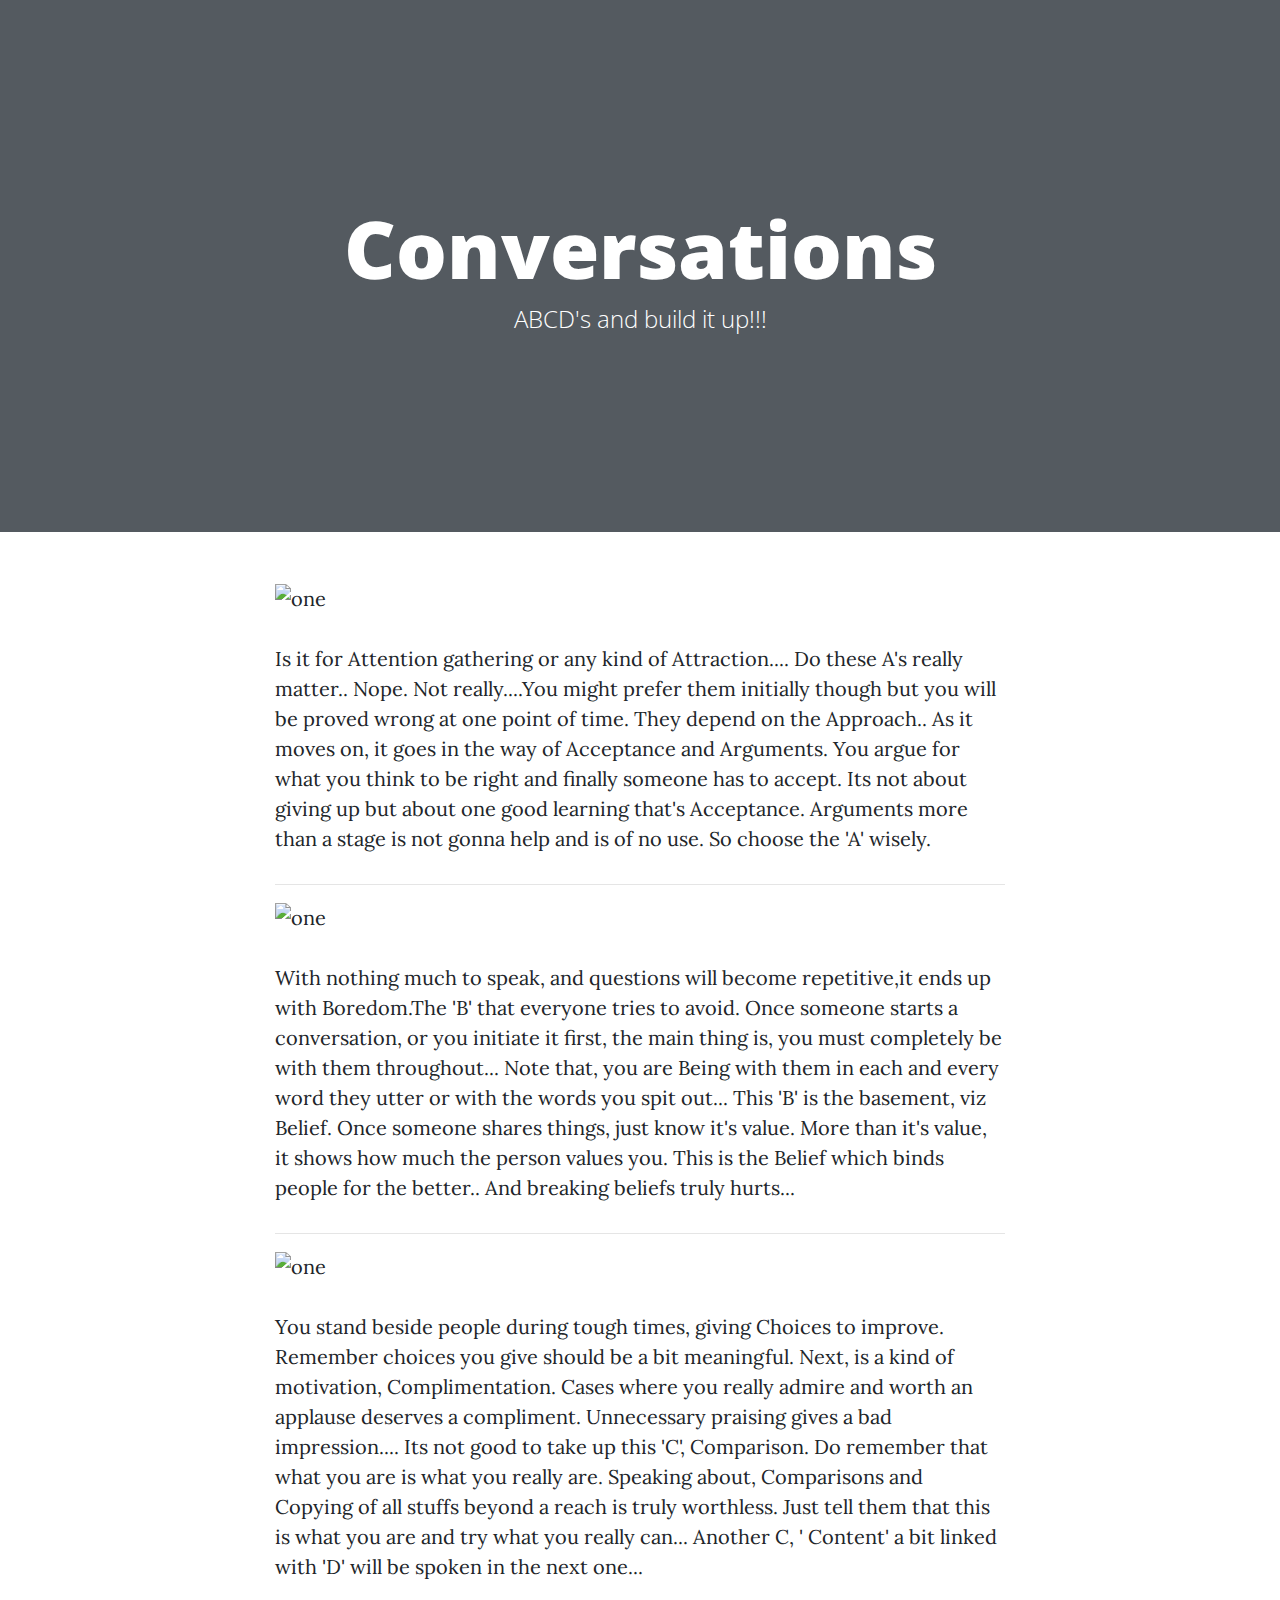
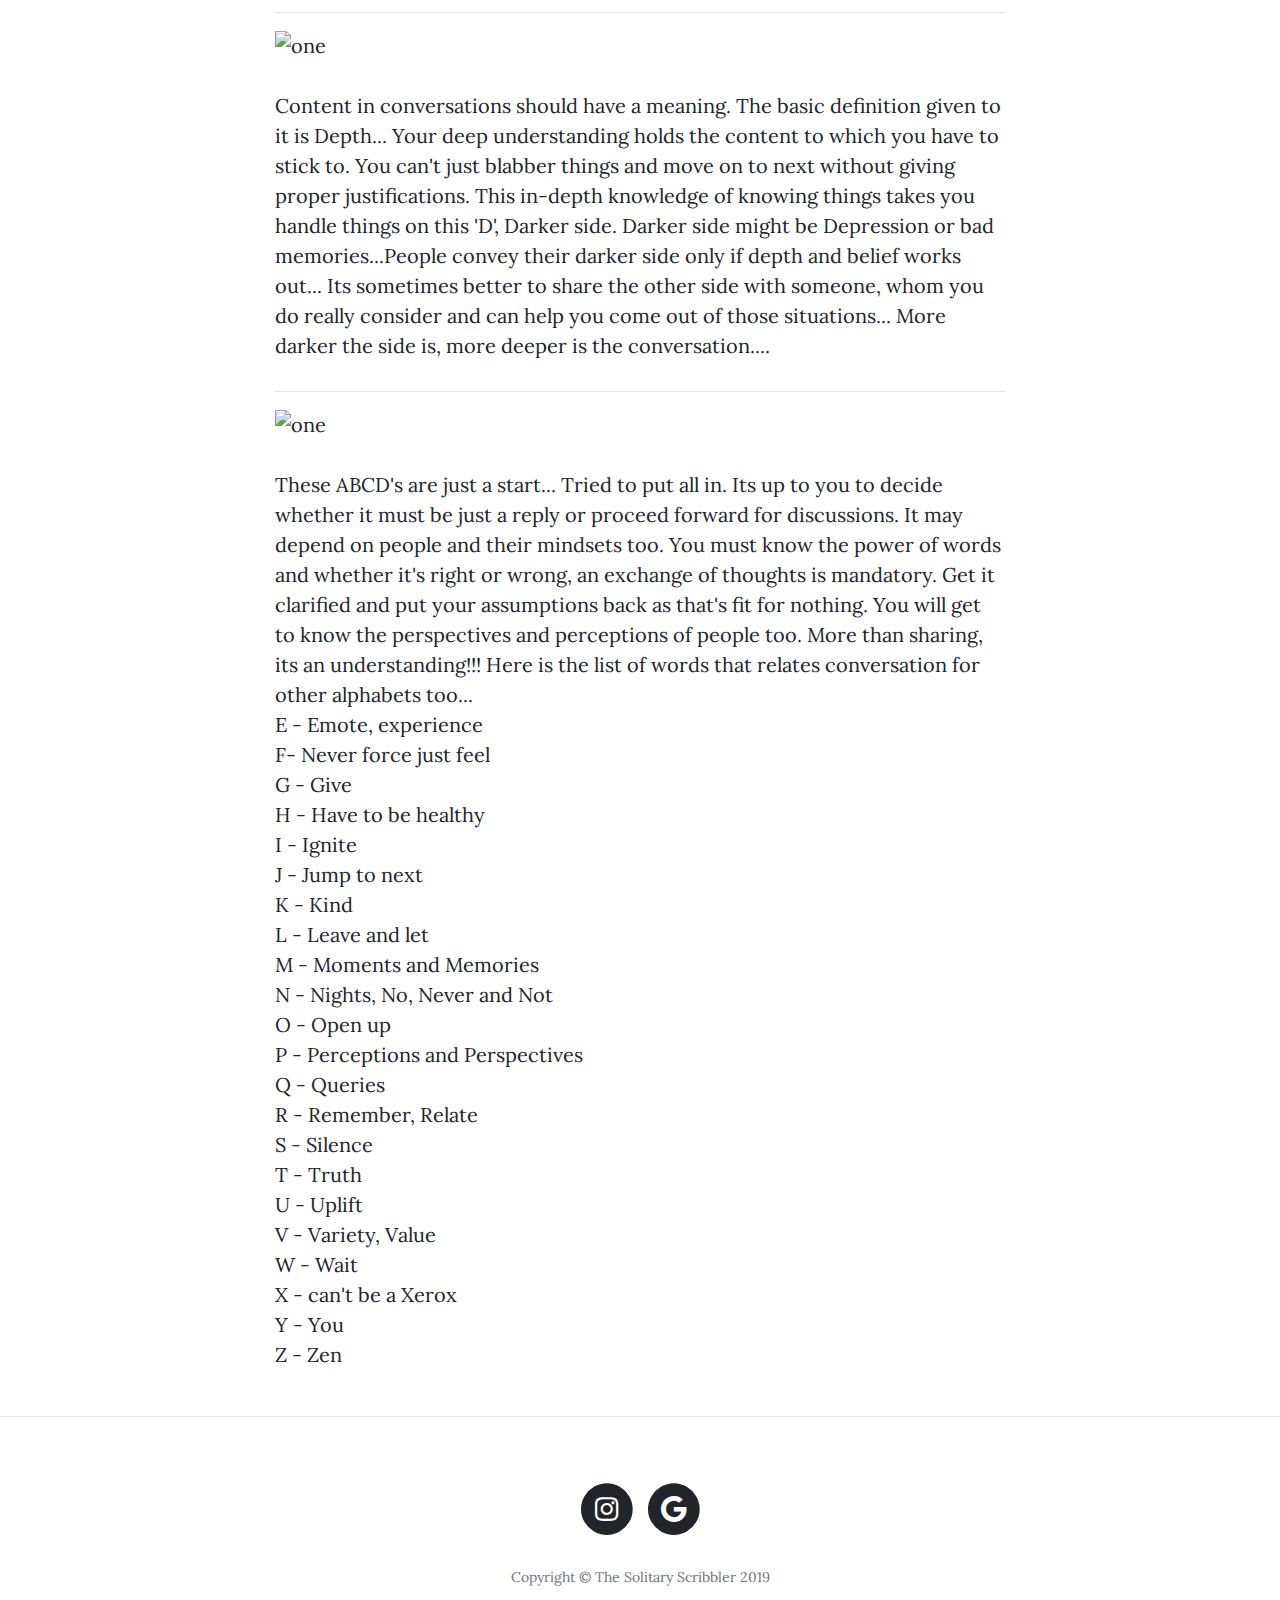
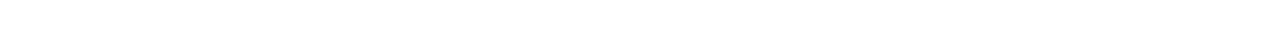
==== conversations.html @ 8f26be82 "Add files via upload" ====
<!DOCTYPE html>
<html lang="en">

  <head>

    <meta charset="utf-8">
    <meta name="viewport" content="width=device-width, initial-scale=1, shrink-to-fit=no">
    <meta name="description" content="">
    <meta name="author" content="">

    <title>Conversations</title>

    <!-- Bootstrap core CSS -->
    <link href="vendor/bootstrap/css/bootstrap.min.css" rel="stylesheet">

    <!-- Custom fonts for this template -->
    <link href="vendor/fontawesome-free/css/all.min.css" rel="stylesheet" type="text/css">
    <link href='https://fonts.googleapis.com/css?family=Lora:400,700,400italic,700italic' rel='stylesheet' type='text/css'>
    <link href='https://fonts.googleapis.com/css?family=Open+Sans:300italic,400italic,600italic,700italic,800italic,400,300,600,700,800' rel='stylesheet' type='text/css'>

    <!-- Custom styles for this template -->
    <link href="css/clean-blog.min.css" rel="stylesheet">
<style>

    .res{
  max-width: 100%;
  height: auto;
}
</style>
  </head>

  <body>

    <!-- Navigation -->
    <!--<nav class="navbar navbar-expand-lg navbar-light fixed-top" id="mainNav">
      <div class="container">
        <a class="navbar-brand" href="index.html">Start Bootstrap</a>
        <button class="navbar-toggler navbar-toggler-right" type="button" data-toggle="collapse" data-target="#navbarResponsive" aria-controls="navbarResponsive" aria-expanded="false" aria-label="Toggle navigation">
          Menu
          <i class="fas fa-bars"></i>
        </button>
        <div class="collapse navbar-collapse" id="navbarResponsive">
          <ul class="navbar-nav ml-auto">
            <li class="nav-item">
              <a class="nav-link" href="index.html">Home</a>
            </li>
            <li class="nav-item">
              <a class="nav-link" href="about.html">About</a>
            </li>
            <li class="nav-item">
              <a class="nav-link" href="post.html">Sample Post</a>
            </li>
            <li class="nav-item">
              <a class="nav-link" href="contact.html">Contact</a>
            </li>
          </ul>
        </div>
      </div>
    </nav>
-->
    <!-- Page Header -->
    <header class="masthead" style="background-image: url('img/conversations/conversations.jpg')">
      <div class="overlay"></div>
      <div class="container">
        <div class="row">
          <div class="col-lg-8 col-md-10 mx-auto">
            <div class="site-heading">
              <h1>Conversations</h1>
              <span class="subheading">ABCD's and build it up!!!</span>
            </div>
          </div>
        </div>
      </div>
    </header>

    <!-- Main Content -->
    <div class="container">
      <div class="row">
        <div class="col-lg-8 col-md-10 mx-auto">
         <div class="post-preview">
           <!-- <a href="post.html">-->
              <!--<h2 class="post-title">
                Harmonic....
              </h2>
              <!--<h3 class="post-subtitle">
                Problems look mighty small from 150 miles up
              </h3>
            </a>-->
           <!--<p class="masthead"><!--Posted by
              <a href="#">Start Bootstrap</a>
              on September 24, 2018-->
              <img src="img/conversations/let-s-start-s-what-purpose-good-conversation.jpg" alt="one" width="500" height="500" class="res">
          </div>
          <p>
            Is it for Attention gathering or any kind of Attraction.... Do these A's really matter.. Nope. Not really....You might prefer them initially though but you will be proved wrong at one point of time. They depend on the Approach.. As it moves on, it goes in the way of Acceptance and Arguments. You argue for what you think to be right and finally someone has to accept. Its not about giving up but about one good learning that's Acceptance. Arguments more than a stage is not gonna help and is of no use. So choose the 'A' wisely. 
          </p>
          <hr>
         <div class="post-preview">
           <!-- <a href="post.html">-->
             <!-- <h2 class="post-title">
               Instrumental music....
              </h2>
              <!--<h3 class="post-subtitle">
                Problems look mighty small from 150 miles up
              </h3>
            </a>-->
           <!-- <p class="post-meta">Posted by
              <a href="#">Start Bootstrap</a>
              on September 24, 2018</p>-->
              <img src="img/conversations/what-important-every-conversation-b-being-basements.jpg" alt="one" width="500" height="500" class="res">
          </div>
          <p>
            With nothing much to speak, and questions will become repetitive,it ends up with Boredom.The 'B' that everyone tries to avoid. Once someone starts a conversation, or you initiate it first, the main thing is, you must completely be with them throughout... Note that, you are Being with them in each and every word they utter or with the words you spit out... This 'B' is the basement, viz Belief. Once someone shares things, just know it's value. More than it's value, it shows how much the person values you. This is the Belief which binds people for the better.. And breaking beliefs truly hurts... 
          </p>
          <hr>
          <div class="post-preview">
           <!-- <a href="post.html">-->
              <!--<h2 class="post-title">
                Nature's rhythm....
              </h2>
              <!--<h3 class="post-subtitle">
                Problems look mighty small from 150 miles up
              </h3>
            </a>-->
           <!-- <p class="post-meta">Posted by
              <a href="#">Start Bootstrap</a>
              on September 24, 2018</p>-->
              <img src="img/conversations/what-boosts-up-conversation-let-s-c.jpg" alt="one" class="res" width="500" height="500">
          </div>
          <p>
            You stand beside people during tough times, giving Choices to improve. Remember choices you give should be a bit meaningful. Next, is a kind of motivation, Complimentation. Cases where you really admire and worth an applause deserves a compliment. Unnecessary praising gives a bad impression.... Its not good to take up this 'C', Comparison. Do remember that what you are is what you really are. Speaking about, Comparisons and Copying of all stuffs beyond a reach is truly worthless. Just tell them that this is what you are and try what you really can... Another C, ' Content' a bit linked with 'D' will be spoken in the next one...
          </p>
          <hr>
           <div class="post-preview">
           <!-- <a href="post.html">-->
              <!--<h2 class="post-title">
                Fav playlist on ear phones....
              </h2>
              <!--<h3 class="post-subtitle">
                Problems look mighty small from 150 miles up
              </h3>
            </a>-->
           <!-- <p class="post-meta">Posted by
              <a href="#">Start Bootstrap</a>
              on September 24, 2018</p>-->
              <img src="img/conversations/why-conversations-important-let-s-know-d-reason.jpg" alt="one" class="res" width="500" height="500">
          </div>
          <p>
            Content in conversations should have a meaning. The basic definition given to it is Depth... Your deep understanding holds the content to which you have to stick to. You can't just blabber things and move on to next without giving proper justifications. This in-depth knowledge of knowing things takes you handle things on this 'D', Darker side. Darker side might be Depression or bad memories...People convey their darker side only if depth and belief works out... Its sometimes better to share the other side with someone, whom you do really consider and can help you come out of those situations... More darker the side is, more deeper is the conversation....
          </p>
          <hr>
          <div class="post-preview">
           <!-- <a href="post.html">-->
              <!--<h2 class="post-title">
                Fav playlist on ear phones....
              </h2>
              <!--<h3 class="post-subtitle">
                Problems look mighty small from 150 miles up
              </h3>
            </a>-->
           <!-- <p class="post-meta">Posted by
              <a href="#">Start Bootstrap</a>
              on September 24, 2018</p>-->
              <img src="img/conversations/conversation-what-does-it-really-mean-how-sum-it-up.jpg" alt="one" class="res" width="500" height="500">
          </div>
          <p>
            These ABCD's are just a start... Tried to put all in. Its up to you to decide whether it must be just a reply or proceed forward for discussions. It may depend on people and their mindsets too. You must know the power of words and whether it's right or wrong, an exchange of thoughts is mandatory. Get it clarified and put your assumptions back as that's fit for nothing. You will get to know the perspectives and perceptions of people too. More than sharing, its an understanding!!! Here is the list of words that relates conversation for other alphabets too...<br>
E - Emote, experience<br>
F- Never force just feel<br>
G - Give<br>
H - Have to be healthy<br>
I - Ignite<br>
J - Jump to next<br>
K - Kind<br>
L - Leave and let<br>
M - Moments and Memories<br>
N - Nights, No, Never and Not<br>
O - Open up<br>
P - Perceptions and Perspectives<br>
Q - Queries<br>
R - Remember, Relate<br>
S - Silence<br>
T - Truth<br>
U - Uplift<br>
V - Variety, Value<br>
W - Wait<br>
X - can't be a Xerox<br>
Y - You<br>
Z - Zen<br>
          </p>
           
           
          <!--<div class="post-preview">
            <a href="post.html">
              <h2 class="post-title">
                I believe every human has a finite number of heartbeats. I don't intend to waste any of mine.
              </h2>
            </a>
            <p class="post-meta">Posted by
              <a href="#">Start Bootstrap</a>
              on September 18, 2018</p>
          </div>
          <hr>
          <div class="post-preview">
            <a href="post.html">
              <h2 class="post-title">
                Science has not yet mastered prophecy
              </h2>
              <h3 class="post-subtitle">
                We predict too much for the next year and yet far too little for the next ten.
              </h3>
            </a>
            <p class="post-meta">Posted by
              <a href="#">Start Bootstrap</a>
              on August 24, 2018</p>
          </div>
          <hr>
          <div class="post-preview">
            <a href="post.html">
              <h2 class="post-title">
                Failure is not an option
              </h2>
              <h3 class="post-subtitle">
                Many say exploration is part of our destiny, but it’s actually our duty to future generations.
              </h3>
            </a>
            <p class="post-meta">Posted by
              <a href="#">Start Bootstrap</a>
              on July 8, 2018</p>
          </div>
          <hr>-->
          <!-- Pager -->
         <!-- <div class="clearfix">
           <a class="btn btn-primary float-right" href="#">Older Posts &rarr;</a>
          </div>-->
        </div>
      </div>
    </div>

    <hr>

    <!-- Footer -->
    <footer>
      <div class="container">
        <div class="row">
          <div class="col-lg-8 col-md-10 mx-auto">
            <ul class="list-inline text-center">
              <li class="list-inline-item">
                <a href="https://www.instagram.com/the_solitary_scribbler__/" target="_blank">
                  <span class="fa-stack fa-lg">
                    <i class="fas fa-circle fa-stack-2x"></i>
                    <i class="fab fa-instagram fa-stack-1x fa-inverse"></i>
                  </span>
                </a>
              </li>
              <!--<li class="list-inline-item">
                <a href="#">
                  <span class="fa-stack fa-lg">
                    <i class="fas fa-circle fa-stack-2x"></i>
                    <i class="fab fa-google-f fa-stack-1x fa-inverse"></i>
                  </span>
                </a>
              </li>-->
              <li class="list-inline-item">
                <a href="https://www.yourquote.in/nachoz" target="_blank">
                  <span class="fa-stack fa-lg">
                    <i class="fas fa-circle fa-stack-2x"></i>
                    <i class="fab fa-google fa-stack-1x fa-inverse"></i>
                  </span>
                </a>
              </li>
            </ul>
            <p class="copyright text-muted">Copyright &copy; The Solitary Scribbler 2019</p>
          </div>
        </div>
      </div>
    </footer>

    <!-- Bootstrap core JavaScript -->
    <script src="vendor/jquery/jquery.min.js"></script>
    <script src="vendor/bootstrap/js/bootstrap.bundle.min.js"></script>

    <!-- Custom scripts for this template -->
    <script src="js/clean-blog.min.js"></script>

  </body>

</html>
---- vendor/fontawesome-free/css/all.min.css ----
/*!
 * Font Awesome Free 5.3.1 by @fontawesome - https://fontawesome.com
 * License - https://fontawesome.com/license/free (Icons: CC BY 4.0, Fonts: SIL OFL 1.1, Code: MIT License)
 */
.fa,.fab,.fal,.far,.fas{-moz-osx-font-smoothing:grayscale;-webkit-font-smoothing:antialiased;display:inline-block;font-style:normal;font-variant:normal;text-rendering:auto;line-height:1}.fa-lg{font-size:1.33333em;line-height:.75em;vertical-align:-.0667em}.fa-xs{font-size:.75em}.fa-sm{font-size:.875em}.fa-1x{font-size:1em}.fa-2x{font-size:2em}.fa-3x{font-size:3em}.fa-4x{font-size:4em}.fa-5x{font-size:5em}.fa-6x{font-size:6em}.fa-7x{font-size:7em}.fa-8x{font-size:8em}.fa-9x{font-size:9em}.fa-10x{font-size:10em}.fa-fw{text-align:center;width:1.25em}.fa-ul{list-style-type:none;margin-left:2.5em;padding-left:0}.fa-ul>li{position:relative}.fa-li{left:-2em;position:absolute;text-align:center;width:2em;line-height:inherit}.fa-border{border:.08em solid #eee;border-radius:.1em;padding:.2em .25em .15em}.fa-pull-left{float:left}.fa-pull-right{float:right}.fa.fa-pull-left,.fab.fa-pull-left,.fal.fa-pull-left,.far.fa-pull-left,.fas.fa-pull-left{margin-right:.3em}.fa.fa-pull-right,.fab.fa-pull-right,.fal.fa-pull-right,.far.fa-pull-right,.fas.fa-pull-right{margin-left:.3em}.fa-spin{animation:fa-spin 2s infinite linear}.fa-pulse{animation:fa-spin 1s infinite steps(8)}@keyframes fa-spin{0%{transform:rotate(0deg)}to{transform:rotate(1turn)}}.fa-rotate-90{-ms-filter:"progid:DXImageTransform.Microsoft.BasicImage(rotation=1)";transform:rotate(90deg)}.fa-rotate-180{-ms-filter:"progid:DXImageTransform.Microsoft.BasicImage(rotation=2)";transform:rotate(180deg)}.fa-rotate-270{-ms-filter:"progid:DXImageTransform.Microsoft.BasicImage(rotation=3)";transform:rotate(270deg)}.fa-flip-horizontal{-ms-filter:"progid:DXImageTransform.Microsoft.BasicImage(rotation=0, mirror=1)";transform:scaleX(-1)}.fa-flip-vertical{transform:scaleY(-1)}.fa-flip-horizontal.fa-flip-vertical,.fa-flip-vertical{-ms-filter:"progid:DXImageTransform.Microsoft.BasicImage(rotation=2, mirror=1)"}.fa-flip-horizontal.fa-flip-vertical{transform:scale(-1)}:root .fa-flip-horizontal,:root .fa-flip-vertical,:root .fa-rotate-90,:root .fa-rotate-180,:root .fa-rotate-270{-webkit-filter:none;filter:none}.fa-stack{display:inline-block;height:2em;line-height:2em;position:relative;vertical-align:middle;width:2em}.fa-stack-1x,.fa-stack-2x{left:0;position:absolute;text-align:center;width:100%}.fa-stack-1x{line-height:inherit}.fa-stack-2x{font-size:2em}.fa-inverse{color:#fff}.fa-500px:before{content:"\f26e"}.fa-accessible-icon:before{content:"\f368"}.fa-accusoft:before{content:"\f369"}.fa-ad:before{content:"\f641"}.fa-address-book:before{content:"\f2b9"}.fa-address-card:before{content:"\f2bb"}.fa-adjust:before{content:"\f042"}.fa-adn:before{content:"\f170"}.fa-adversal:before{content:"\f36a"}.fa-affiliatetheme:before{content:"\f36b"}.fa-air-freshener:before{content:"\f5d0"}.fa-algolia:before{content:"\f36c"}.fa-align-center:before{content:"\f037"}.fa-align-justify:before{content:"\f039"}.fa-align-left:before{content:"\f036"}.fa-align-right:before{content:"\f038"}.fa-alipay:before{content:"\f642"}.fa-allergies:before{content:"\f461"}.fa-amazon:before{content:"\f270"}.fa-amazon-pay:before{content:"\f42c"}.fa-ambulance:before{content:"\f0f9"}.fa-american-sign-language-interpreting:before{content:"\f2a3"}.fa-amilia:before{content:"\f36d"}.fa-anchor:before{content:"\f13d"}.fa-android:before{content:"\f17b"}.fa-angellist:before{content:"\f209"}.fa-angle-double-down:before{content:"\f103"}.fa-angle-double-left:before{content:"\f100"}.fa-angle-double-right:before{content:"\f101"}.fa-angle-double-up:before{content:"\f102"}.fa-angle-down:before{content:"\f107"}.fa-angle-left:before{content:"\f104"}.fa-angle-right:before{content:"\f105"}.fa-angle-up:before{content:"\f106"}.fa-angry:before{content:"\f556"}.fa-angrycreative:before{content:"\f36e"}.fa-angular:before{content:"\f420"}.fa-ankh:before{content:"\f644"}.fa-app-store:before{content:"\f36f"}.fa-app-store-ios:before{content:"\f370"}.fa-apper:before{content:"\f371"}.fa-apple:before{content:"\f179"}.fa-apple-alt:before{content:"\f5d1"}.fa-apple-pay:before{content:"\f415"}.fa-archive:before{content:"\f187"}.fa-archway:before{content:"\f557"}.fa-arrow-alt-circle-down:before{content:"\f358"}.fa-arrow-alt-circle-left:before{content:"\f359"}.fa-arrow-alt-circle-right:before{content:"\f35a"}.fa-arrow-alt-circle-up:before{content:"\f35b"}.fa-arrow-circle-down:before{content:"\f0ab"}.fa-arrow-circle-left:before{content:"\f0a8"}.fa-arrow-circle-right:before{content:"\f0a9"}.fa-arrow-circle-up:before{content:"\f0aa"}.fa-arrow-down:before{content:"\f063"}.fa-arrow-left:before{content:"\f060"}.fa-arrow-right:before{content:"\f061"}.fa-arrow-up:before{content:"\f062"}.fa-arrows-alt:before{content:"\f0b2"}.fa-arrows-alt-h:before{content:"\f337"}.fa-arrows-alt-v:before{content:"\f338"}.fa-assistive-listening-systems:before{content:"\f2a2"}.fa-asterisk:before{content:"\f069"}.fa-asymmetrik:before{content:"\f372"}.fa-at:before{content:"\f1fa"}.fa-atlas:before{content:"\f558"}.fa-atom:before{content:"\f5d2"}.fa-audible:before{content:"\f373"}.fa-audio-description:before{content:"\f29e"}.fa-autoprefixer:before{content:"\f41c"}.fa-avianex:before{content:"\f374"}.fa-aviato:before{content:"\f421"}.fa-award:before{content:"\f559"}.fa-aws:before{content:"\f375"}.fa-backspace:before{content:"\f55a"}.fa-backward:before{content:"\f04a"}.fa-balance-scale:before{content:"\f24e"}.fa-ban:before{content:"\f05e"}.fa-band-aid:before{content:"\f462"}.fa-bandcamp:before{content:"\f2d5"}.fa-barcode:before{content:"\f02a"}.fa-bars:before{content:"\f0c9"}.fa-baseball-ball:before{content:"\f433"}.fa-basketball-ball:before{content:"\f434"}.fa-bath:before{content:"\f2cd"}.fa-battery-empty:before{content:"\f244"}.fa-battery-full:before{content:"\f240"}.fa-battery-half:before{content:"\f242"}.fa-battery-quarter:before{content:"\f243"}.fa-battery-three-quarters:before{content:"\f241"}.fa-bed:before{content:"\f236"}.fa-beer:before{content:"\f0fc"}.fa-behance:before{content:"\f1b4"}.fa-behance-square:before{content:"\f1b5"}.fa-bell:before{content:"\f0f3"}.fa-bell-slash:before{content:"\f1f6"}.fa-bezier-curve:before{content:"\f55b"}.fa-bible:before{content:"\f647"}.fa-bicycle:before{content:"\f206"}.fa-bimobject:before{content:"\f378"}.fa-binoculars:before{content:"\f1e5"}.fa-birthday-cake:before{content:"\f1fd"}.fa-bitbucket:before{content:"\f171"}.fa-bitcoin:before{content:"\f379"}.fa-bity:before{content:"\f37a"}.fa-black-tie:before{content:"\f27e"}.fa-blackberry:before{content:"\f37b"}.fa-blender:before{content:"\f517"}.fa-blind:before{content:"\f29d"}.fa-blogger:before{content:"\f37c"}.fa-blogger-b:before{content:"\f37d"}.fa-bluetooth:before{content:"\f293"}.fa-bluetooth-b:before{content:"\f294"}.fa-bold:before{content:"\f032"}.fa-bolt:before{content:"\f0e7"}.fa-bomb:before{content:"\f1e2"}.fa-bone:before{content:"\f5d7"}.fa-bong:before{content:"\f55c"}.fa-book:before{content:"\f02d"}.fa-book-open:before{content:"\f518"}.fa-book-reader:before{content:"\f5da"}.fa-bookmark:before{content:"\f02e"}.fa-bowling-ball:before{content:"\f436"}.fa-box:before{content:"\f466"}.fa-box-open:before{content:"\f49e"}.fa-boxes:before{content:"\f468"}.fa-braille:before{content:"\f2a1"}.fa-brain:before{content:"\f5dc"}.fa-briefcase:before{content:"\f0b1"}.fa-briefcase-medical:before{content:"\f469"}.fa-broadcast-tower:before{content:"\f519"}.fa-broom:before{content:"\f51a"}.fa-brush:before{content:"\f55d"}.fa-btc:before{content:"\f15a"}.fa-bug:before{content:"\f188"}.fa-building:before{content:"\f1ad"}.fa-bullhorn:before{content:"\f0a1"}.fa-bullseye:before{content:"\f140"}.fa-burn:before{content:"\f46a"}.fa-buromobelexperte:before{content:"\f37f"}.fa-bus:before{content:"\f207"}.fa-bus-alt:before{content:"\f55e"}.fa-business-time:before{content:"\f64a"}.fa-buysellads:before{content:"\f20d"}.fa-calculator:before{content:"\f1ec"}.fa-calendar:before{content:"\f133"}.fa-calendar-alt:before{content:"\f073"}.fa-calendar-check:before{content:"\f274"}.fa-calendar-minus:before{content:"\f272"}.fa-calendar-plus:before{content:"\f271"}.fa-calendar-times:before{content:"\f273"}.fa-camera:before{content:"\f030"}.fa-camera-retro:before{content:"\f083"}.fa-cannabis:before{content:"\f55f"}.fa-capsules:before{content:"\f46b"}.fa-car:before{content:"\f1b9"}.fa-car-alt:before{content:"\f5de"}.fa-car-battery:before{content:"\f5df"}.fa-car-crash:before{content:"\f5e1"}.fa-car-side:before{content:"\f5e4"}.fa-caret-down:before{content:"\f0d7"}.fa-caret-left:before{content:"\f0d9"}.fa-caret-right:before{content:"\f0da"}.fa-caret-square-down:before{content:"\f150"}.fa-caret-square-left:before{content:"\f191"}.fa-caret-square-right:before{content:"\f152"}.fa-caret-square-up:before{content:"\f151"}.fa-caret-up:before{content:"\f0d8"}.fa-cart-arrow-down:before{content:"\f218"}.fa-cart-plus:before{content:"\f217"}.fa-cc-amazon-pay:before{content:"\f42d"}.fa-cc-amex:before{content:"\f1f3"}.fa-cc-apple-pay:before{content:"\f416"}.fa-cc-diners-club:before{content:"\f24c"}.fa-cc-discover:before{content:"\f1f2"}.fa-cc-jcb:before{content:"\f24b"}.fa-cc-mastercard:before{content:"\f1f1"}.fa-cc-paypal:before{content:"\f1f4"}.fa-cc-stripe:before{content:"\f1f5"}.fa-cc-visa:before{content:"\f1f0"}.fa-centercode:before{content:"\f380"}.fa-certificate:before{content:"\f0a3"}.fa-chalkboard:before{content:"\f51b"}.fa-chalkboard-teacher:before{content:"\f51c"}.fa-charging-station:before{content:"\f5e7"}.fa-chart-area:before{content:"\f1fe"}.fa-chart-bar:before{content:"\f080"}.fa-chart-line:before{content:"\f201"}.fa-chart-pie:before{content:"\f200"}.fa-check:before{content:"\f00c"}.fa-check-circle:before{content:"\f058"}.fa-check-double:before{content:"\f560"}.fa-check-square:before{content:"\f14a"}.fa-chess:before{content:"\f439"}.fa-chess-bishop:before{content:"\f43a"}.fa-chess-board:before{content:"\f43c"}.fa-chess-king:before{content:"\f43f"}.fa-chess-knight:before{content:"\f441"}.fa-chess-pawn:before{content:"\f443"}.fa-chess-queen:before{content:"\f445"}.fa-chess-rook:before{content:"\f447"}.fa-chevron-circle-down:before{content:"\f13a"}.fa-chevron-circle-left:before{content:"\f137"}.fa-chevron-circle-right:before{content:"\f138"}.fa-chevron-circle-up:before{content:"\f139"}.fa-chevron-down:before{content:"\f078"}.fa-chevron-left:before{content:"\f053"}.fa-chevron-right:before{content:"\f054"}.fa-chevron-up:before{content:"\f077"}.fa-child:before{content:"\f1ae"}.fa-chrome:before{content:"\f268"}.fa-church:before{content:"\f51d"}.fa-circle:before{content:"\f111"}.fa-circle-notch:before{content:"\f1ce"}.fa-city:before{content:"\f64f"}.fa-clipboard:before{content:"\f328"}.fa-clipboard-check:before{content:"\f46c"}.fa-clipboard-list:before{content:"\f46d"}.fa-clock:before{content:"\f017"}.fa-clone:before{content:"\f24d"}.fa-closed-captioning:before{content:"\f20a"}.fa-cloud:before{content:"\f0c2"}.fa-cloud-download-alt:before{content:"\f381"}.fa-cloud-upload-alt:before{content:"\f382"}.fa-cloudscale:before{content:"\f383"}.fa-cloudsmith:before{content:"\f384"}.fa-cloudversify:before{content:"\f385"}.fa-cocktail:before{content:"\f561"}.fa-code:before{content:"\f121"}.fa-code-branch:before{content:"\f126"}.fa-codepen:before{content:"\f1cb"}.fa-codiepie:before{content:"\f284"}.fa-coffee:before{content:"\f0f4"}.fa-cog:before{content:"\f013"}.fa-cogs:before{content:"\f085"}.fa-coins:before{content:"\f51e"}.fa-columns:before{content:"\f0db"}.fa-comment:before{content:"\f075"}.fa-comment-alt:before{content:"\f27a"}.fa-comment-dollar:before{content:"\f651"}.fa-comment-dots:before{content:"\f4ad"}.fa-comment-slash:before{content:"\f4b3"}.fa-comments:before{content:"\f086"}.fa-comments-dollar:before{content:"\f653"}.fa-compact-disc:before{content:"\f51f"}.fa-compass:before{content:"\f14e"}.fa-compress:before{content:"\f066"}.fa-concierge-bell:before{content:"\f562"}.fa-connectdevelop:before{content:"\f20e"}.fa-contao:before{content:"\f26d"}.fa-cookie:before{content:"\f563"}.fa-cookie-bite:before{content:"\f564"}.fa-copy:before{content:"\f0c5"}.fa-copyright:before{content:"\f1f9"}.fa-couch:before{content:"\f4b8"}.fa-cpanel:before{content:"\f388"}.fa-creative-commons:before{content:"\f25e"}.fa-creative-commons-by:before{content:"\f4e7"}.fa-creative-commons-nc:before{content:"\f4e8"}.fa-creative-commons-nc-eu:before{content:"\f4e9"}.fa-creative-commons-nc-jp:before{content:"\f4ea"}.fa-creative-commons-nd:before{content:"\f4eb"}.fa-creative-commons-pd:before{content:"\f4ec"}.fa-creative-commons-pd-alt:before{content:"\f4ed"}.fa-creative-commons-remix:before{content:"\f4ee"}.fa-creative-commons-sa:before{content:"\f4ef"}.fa-creative-commons-sampling:before{content:"\f4f0"}.fa-creative-commons-sampling-plus:before{content:"\f4f1"}.fa-creative-commons-share:before{content:"\f4f2"}.fa-credit-card:before{content:"\f09d"}.fa-crop:before{content:"\f125"}.fa-crop-alt:before{content:"\f565"}.fa-cross:before{content:"\f654"}.fa-crosshairs:before{content:"\f05b"}.fa-crow:before{content:"\f520"}.fa-crown:before{content:"\f521"}.fa-css3:before{content:"\f13c"}.fa-css3-alt:before{content:"\f38b"}.fa-cube:before{content:"\f1b2"}.fa-cubes:before{content:"\f1b3"}.fa-cut:before{content:"\f0c4"}.fa-cuttlefish:before{content:"\f38c"}.fa-d-and-d:before{content:"\f38d"}.fa-dashcube:before{content:"\f210"}.fa-database:before{content:"\f1c0"}.fa-deaf:before{content:"\f2a4"}.fa-delicious:before{content:"\f1a5"}.fa-deploydog:before{content:"\f38e"}.fa-deskpro:before{content:"\f38f"}.fa-desktop:before{content:"\f108"}.fa-deviantart:before{content:"\f1bd"}.fa-dharmachakra:before{content:"\f655"}.fa-diagnoses:before{content:"\f470"}.fa-dice:before{content:"\f522"}.fa-dice-five:before{content:"\f523"}.fa-dice-four:before{content:"\f524"}.fa-dice-one:before{content:"\f525"}.fa-dice-six:before{content:"\f526"}.fa-dice-three:before{content:"\f527"}.fa-dice-two:before{content:"\f528"}.fa-digg:before{content:"\f1a6"}.fa-digital-ocean:before{content:"\f391"}.fa-digital-tachograph:before{content:"\f566"}.fa-directions:before{content:"\f5eb"}.fa-discord:before{content:"\f392"}.fa-discourse:before{content:"\f393"}.fa-divide:before{content:"\f529"}.fa-dizzy:before{content:"\f567"}.fa-dna:before{content:"\f471"}.fa-dochub:before{content:"\f394"}.fa-docker:before{content:"\f395"}.fa-dollar-sign:before{content:"\f155"}.fa-dolly:before{content:"\f472"}.fa-dolly-flatbed:before{content:"\f474"}.fa-donate:before{content:"\f4b9"}.fa-door-closed:before{content:"\f52a"}.fa-door-open:before{content:"\f52b"}.fa-dot-circle:before{content:"\f192"}.fa-dove:before{content:"\f4ba"}.fa-download:before{content:"\f019"}.fa-draft2digital:before{content:"\f396"}.fa-drafting-compass:before{content:"\f568"}.fa-draw-polygon:before{content:"\f5ee"}.fa-dribbble:before{content:"\f17d"}.fa-dribbble-square:before{content:"\f397"}.fa-dropbox:before{content:"\f16b"}.fa-drum:before{content:"\f569"}.fa-drum-steelpan:before{content:"\f56a"}.fa-drupal:before{content:"\f1a9"}.fa-dumbbell:before{content:"\f44b"}.fa-dyalog:before{content:"\f399"}.fa-earlybirds:before{content:"\f39a"}.fa-ebay:before{content:"\f4f4"}.fa-edge:before{content:"\f282"}.fa-edit:before{content:"\f044"}.fa-eject:before{content:"\f052"}.fa-elementor:before{content:"\f430"}.fa-ellipsis-h:before{content:"\f141"}.fa-ellipsis-v:before{content:"\f142"}.fa-ello:before{content:"\f5f1"}.fa-ember:before{content:"\f423"}.fa-empire:before{content:"\f1d1"}.fa-envelope:before{content:"\f0e0"}.fa-envelope-open:before{content:"\f2b6"}.fa-envelope-open-text:before{content:"\f658"}.fa-envelope-square:before{content:"\f199"}.fa-envira:before{content:"\f299"}.fa-equals:before{content:"\f52c"}.fa-eraser:before{content:"\f12d"}.fa-erlang:before{content:"\f39d"}.fa-ethereum:before{content:"\f42e"}.fa-etsy:before{content:"\f2d7"}.fa-euro-sign:before{content:"\f153"}.fa-exchange-alt:before{content:"\f362"}.fa-exclamation:before{content:"\f12a"}.fa-exclamation-circle:before{content:"\f06a"}.fa-exclamation-triangle:before{content:"\f071"}.fa-expand:before{content:"\f065"}.fa-expand-arrows-alt:before{content:"\f31e"}.fa-expeditedssl:before{content:"\f23e"}.fa-external-link-alt:before{content:"\f35d"}.fa-external-link-square-alt:before{content:"\f360"}.fa-eye:before{content:"\f06e"}.fa-eye-dropper:before{content:"\f1fb"}.fa-eye-slash:before{content:"\f070"}.fa-facebook:before{content:"\f09a"}.fa-facebook-f:before{content:"\f39e"}.fa-facebook-messenger:before{content:"\f39f"}.fa-facebook-square:before{content:"\f082"}.fa-fast-backward:before{content:"\f049"}.fa-fast-forward:before{content:"\f050"}.fa-fax:before{content:"\f1ac"}.fa-feather:before{content:"\f52d"}.fa-feather-alt:before{content:"\f56b"}.fa-female:before{content:"\f182"}.fa-fighter-jet:before{content:"\f0fb"}.fa-file:before{content:"\f15b"}.fa-file-alt:before{content:"\f15c"}.fa-file-archive:before{content:"\f1c6"}.fa-file-audio:before{content:"\f1c7"}.fa-file-code:before{content:"\f1c9"}.fa-file-contract:before{content:"\f56c"}.fa-file-download:before{content:"\f56d"}.fa-file-excel:before{content:"\f1c3"}.fa-file-export:before{content:"\f56e"}.fa-file-image:before{content:"\f1c5"}.fa-file-import:before{content:"\f56f"}.fa-file-invoice:before{content:"\f570"}.fa-file-invoice-dollar:before{content:"\f571"}.fa-file-medical:before{content:"\f477"}.fa-file-medical-alt:before{content:"\f478"}.fa-file-pdf:before{content:"\f1c1"}.fa-file-powerpoint:before{content:"\f1c4"}.fa-file-prescription:before{content:"\f572"}.fa-file-signature:before{content:"\f573"}.fa-file-upload:before{content:"\f574"}.fa-file-video:before{content:"\f1c8"}.fa-file-word:before{content:"\f1c2"}.fa-fill:before{content:"\f575"}.fa-fill-drip:before{content:"\f576"}.fa-film:before{content:"\f008"}.fa-filter:before{content:"\f0b0"}.fa-fingerprint:before{content:"\f577"}.fa-fire:before{content:"\f06d"}.fa-fire-extinguisher:before{content:"\f134"}.fa-firefox:before{content:"\f269"}.fa-first-aid:before{content:"\f479"}.fa-first-order:before{content:"\f2b0"}.fa-first-order-alt:before{content:"\f50a"}.fa-firstdraft:before{content:"\f3a1"}.fa-fish:before{content:"\f578"}.fa-flag:before{content:"\f024"}.fa-flag-checkered:before{content:"\f11e"}.fa-flask:before{content:"\f0c3"}.fa-flickr:before{content:"\f16e"}.fa-flipboard:before{content:"\f44d"}.fa-flushed:before{content:"\f579"}.fa-fly:before{content:"\f417"}.fa-folder:before{content:"\f07b"}.fa-folder-minus:before{content:"\f65d"}.fa-folder-open:before{content:"\f07c"}.fa-folder-plus:before{content:"\f65e"}.fa-font:before{content:"\f031"}.fa-font-awesome:before{content:"\f2b4"}.fa-font-awesome-alt:before{content:"\f35c"}.fa-font-awesome-flag:before{content:"\f425"}.fa-font-awesome-logo-full:before{content:"\f4e6"}.fa-fonticons:before{content:"\f280"}.fa-fonticons-fi:before{content:"\f3a2"}.fa-football-ball:before{content:"\f44e"}.fa-fort-awesome:before{content:"\f286"}.fa-fort-awesome-alt:before{content:"\f3a3"}.fa-forumbee:before{content:"\f211"}.fa-forward:before{content:"\f04e"}.fa-foursquare:before{content:"\f180"}.fa-free-code-camp:before{content:"\f2c5"}.fa-freebsd:before{content:"\f3a4"}.fa-frog:before{content:"\f52e"}.fa-frown:before{content:"\f119"}.fa-frown-open:before{content:"\f57a"}.fa-fulcrum:before{content:"\f50b"}.fa-funnel-dollar:before{content:"\f662"}.fa-futbol:before{content:"\f1e3"}.fa-galactic-republic:before{content:"\f50c"}.fa-galactic-senate:before{content:"\f50d"}.fa-gamepad:before{content:"\f11b"}.fa-gas-pump:before{content:"\f52f"}.fa-gavel:before{content:"\f0e3"}.fa-gem:before{content:"\f3a5"}.fa-genderless:before{content:"\f22d"}.fa-get-pocket:before{content:"\f265"}.fa-gg:before{content:"\f260"}.fa-gg-circle:before{content:"\f261"}.fa-gift:before{content:"\f06b"}.fa-git:before{content:"\f1d3"}.fa-git-square:before{content:"\f1d2"}.fa-github:before{content:"\f09b"}.fa-github-alt:before{content:"\f113"}.fa-github-square:before{content:"\f092"}.fa-gitkraken:before{content:"\f3a6"}.fa-gitlab:before{content:"\f296"}.fa-gitter:before{content:"\f426"}.fa-glass-martini:before{content:"\f000"}.fa-glass-martini-alt:before{content:"\f57b"}.fa-glasses:before{content:"\f530"}.fa-glide:before{content:"\f2a5"}.fa-glide-g:before{content:"\f2a6"}.fa-globe:before{content:"\f0ac"}.fa-globe-africa:before{content:"\f57c"}.fa-globe-americas:before{content:"\f57d"}.fa-globe-asia:before{content:"\f57e"}.fa-gofore:before{content:"\f3a7"}.fa-golf-ball:before{content:"\f450"}.fa-goodreads:before{content:"\f3a8"}.fa-goodreads-g:before{content:"\f3a9"}.fa-google:before{content:"\f1a0"}.fa-google-drive:before{content:"\f3aa"}.fa-google-play:before{content:"\f3ab"}.fa-google-plus:before{content:"\f2b3"}.fa-google-plus-g:before{content:"\f0d5"}.fa-google-plus-square:before{content:"\f0d4"}.fa-google-wallet:before{content:"\f1ee"}.fa-gopuram:before{content:"\f664"}.fa-graduation-cap:before{content:"\f19d"}.fa-gratipay:before{content:"\f184"}.fa-grav:before{content:"\f2d6"}.fa-greater-than:before{content:"\f531"}.fa-greater-than-equal:before{content:"\f532"}.fa-grimace:before{content:"\f57f"}.fa-grin:before{content:"\f580"}.fa-grin-alt:before{content:"\f581"}.fa-grin-beam:before{content:"\f582"}.fa-grin-beam-sweat:before{content:"\f583"}.fa-grin-hearts:before{content:"\f584"}.fa-grin-squint:before{content:"\f585"}.fa-grin-squint-tears:before{content:"\f586"}.fa-grin-stars:before{content:"\f587"}.fa-grin-tears:before{content:"\f588"}.fa-grin-tongue:before{content:"\f589"}.fa-grin-tongue-squint:before{content:"\f58a"}.fa-grin-tongue-wink:before{content:"\f58b"}.fa-grin-wink:before{content:"\f58c"}.fa-grip-horizontal:before{content:"\f58d"}.fa-grip-vertical:before{content:"\f58e"}.fa-gripfire:before{content:"\f3ac"}.fa-grunt:before{content:"\f3ad"}.fa-gulp:before{content:"\f3ae"}.fa-h-square:before{content:"\f0fd"}.fa-hacker-news:before{content:"\f1d4"}.fa-hacker-news-square:before{content:"\f3af"}.fa-hackerrank:before{content:"\f5f7"}.fa-hamsa:before{content:"\f665"}.fa-hand-holding:before{content:"\f4bd"}.fa-hand-holding-heart:before{content:"\f4be"}.fa-hand-holding-usd:before{content:"\f4c0"}.fa-hand-lizard:before{content:"\f258"}.fa-hand-paper:before{content:"\f256"}.fa-hand-peace:before{content:"\f25b"}.fa-hand-point-down:before{content:"\f0a7"}.fa-hand-point-left:before{content:"\f0a5"}.fa-hand-point-right:before{content:"\f0a4"}.fa-hand-point-up:before{content:"\f0a6"}.fa-hand-pointer:before{content:"\f25a"}.fa-hand-rock:before{content:"\f255"}.fa-hand-scissors:before{content:"\f257"}.fa-hand-spock:before{content:"\f259"}.fa-hands:before{content:"\f4c2"}.fa-hands-helping:before{content:"\f4c4"}.fa-handshake:before{content:"\f2b5"}.fa-hashtag:before{content:"\f292"}.fa-haykal:before{content:"\f666"}.fa-hdd:before{content:"\f0a0"}.fa-heading:before{content:"\f1dc"}.fa-headphones:before{content:"\f025"}.fa-headphones-alt:before{content:"\f58f"}.fa-headset:before{content:"\f590"}.fa-heart:before{content:"\f004"}.fa-heartbeat:before{content:"\f21e"}.fa-helicopter:before{content:"\f533"}.fa-highlighter:before{content:"\f591"}.fa-hips:before{content:"\f452"}.fa-hire-a-helper:before{content:"\f3b0"}.fa-history:before{content:"\f1da"}.fa-hockey-puck:before{content:"\f453"}.fa-home:before{content:"\f015"}.fa-hooli:before{content:"\f427"}.fa-hornbill:before{content:"\f592"}.fa-hospital:before{content:"\f0f8"}.fa-hospital-alt:before{content:"\f47d"}.fa-hospital-symbol:before{content:"\f47e"}.fa-hot-tub:before{content:"\f593"}.fa-hotel:before{content:"\f594"}.fa-hotjar:before{content:"\f3b1"}.fa-hourglass:before{content:"\f254"}.fa-hourglass-end:before{content:"\f253"}.fa-hourglass-half:before{content:"\f252"}.fa-hourglass-start:before{content:"\f251"}.fa-houzz:before{content:"\f27c"}.fa-html5:before{content:"\f13b"}.fa-hubspot:before{content:"\f3b2"}.fa-i-cursor:before{content:"\f246"}.fa-id-badge:before{content:"\f2c1"}.fa-id-card:before{content:"\f2c2"}.fa-id-card-alt:before{content:"\f47f"}.fa-image:before{content:"\f03e"}.fa-images:before{content:"\f302"}.fa-imdb:before{content:"\f2d8"}.fa-inbox:before{content:"\f01c"}.fa-indent:before{content:"\f03c"}.fa-industry:before{content:"\f275"}.fa-infinity:before{content:"\f534"}.fa-info:before{content:"\f129"}.fa-info-circle:before{content:"\f05a"}.fa-instagram:before{content:"\f16d"}.fa-internet-explorer:before{content:"\f26b"}.fa-ioxhost:before{content:"\f208"}.fa-italic:before{content:"\f033"}.fa-itunes:before{content:"\f3b4"}.fa-itunes-note:before{content:"\f3b5"}.fa-java:before{content:"\f4e4"}.fa-jedi:before{content:"\f669"}.fa-jedi-order:before{content:"\f50e"}.fa-jenkins:before{content:"\f3b6"}.fa-joget:before{content:"\f3b7"}.fa-joint:before{content:"\f595"}.fa-joomla:before{content:"\f1aa"}.fa-journal-whills:before{content:"\f66a"}.fa-js:before{content:"\f3b8"}.fa-js-square:before{content:"\f3b9"}.fa-jsfiddle:before{content:"\f1cc"}.fa-kaaba:before{content:"\f66b"}.fa-kaggle:before{content:"\f5fa"}.fa-key:before{content:"\f084"}.fa-keybase:before{content:"\f4f5"}.fa-keyboard:before{content:"\f11c"}.fa-keycdn:before{content:"\f3ba"}.fa-khanda:before{content:"\f66d"}.fa-kickstarter:before{content:"\f3bb"}.fa-kickstarter-k:before{content:"\f3bc"}.fa-kiss:before{content:"\f596"}.fa-kiss-beam:before{content:"\f597"}.fa-kiss-wink-heart:before{content:"\f598"}.fa-kiwi-bird:before{content:"\f535"}.fa-korvue:before{content:"\f42f"}.fa-landmark:before{content:"\f66f"}.fa-language:before{content:"\f1ab"}.fa-laptop:before{content:"\f109"}.fa-laptop-code:before{content:"\f5fc"}.fa-laravel:before{content:"\f3bd"}.fa-lastfm:before{content:"\f202"}.fa-lastfm-square:before{content:"\f203"}.fa-laugh:before{content:"\f599"}.fa-laugh-beam:before{content:"\f59a"}.fa-laugh-squint:before{content:"\f59b"}.fa-laugh-wink:before{content:"\f59c"}.fa-layer-group:before{content:"\f5fd"}.fa-leaf:before{content:"\f06c"}.fa-leanpub:before{content:"\f212"}.fa-lemon:before{content:"\f094"}.fa-less:before{content:"\f41d"}.fa-less-than:before{content:"\f536"}.fa-less-than-equal:before{content:"\f537"}.fa-level-down-alt:before{content:"\f3be"}.fa-level-up-alt:before{content:"\f3bf"}.fa-life-ring:before{content:"\f1cd"}.fa-lightbulb:before{content:"\f0eb"}.fa-line:before{content:"\f3c0"}.fa-link:before{content:"\f0c1"}.fa-linkedin:before{content:"\f08c"}.fa-linkedin-in:before{content:"\f0e1"}.fa-linode:before{content:"\f2b8"}.fa-linux:before{content:"\f17c"}.fa-lira-sign:before{content:"\f195"}.fa-list:before{content:"\f03a"}.fa-list-alt:before{content:"\f022"}.fa-list-ol:before{content:"\f0cb"}.fa-list-ul:before{content:"\f0ca"}.fa-location-arrow:before{content:"\f124"}.fa-lock:before{content:"\f023"}.fa-lock-open:before{content:"\f3c1"}.fa-long-arrow-alt-down:before{content:"\f309"}.fa-long-arrow-alt-left:before{content:"\f30a"}.fa-long-arrow-alt-right:before{content:"\f30b"}.fa-long-arrow-alt-up:before{content:"\f30c"}.fa-low-vision:before{content:"\f2a8"}.fa-luggage-cart:before{content:"\f59d"}.fa-lyft:before{content:"\f3c3"}.fa-magento:before{content:"\f3c4"}.fa-magic:before{content:"\f0d0"}.fa-magnet:before{content:"\f076"}.fa-mail-bulk:before{content:"\f674"}.fa-mailchimp:before{content:"\f59e"}.fa-male:before{content:"\f183"}.fa-mandalorian:before{content:"\f50f"}.fa-map:before{content:"\f279"}.fa-map-marked:before{content:"\f59f"}.fa-map-marked-alt:before{content:"\f5a0"}.fa-map-marker:before{content:"\f041"}.fa-map-marker-alt:before{content:"\f3c5"}.fa-map-pin:before{content:"\f276"}.fa-map-signs:before{content:"\f277"}.fa-markdown:before{content:"\f60f"}.fa-marker:before{content:"\f5a1"}.fa-mars:before{content:"\f222"}.fa-mars-double:before{content:"\f227"}.fa-mars-stroke:before{content:"\f229"}.fa-mars-stroke-h:before{content:"\f22b"}.fa-mars-stroke-v:before{content:"\f22a"}.fa-mastodon:before{content:"\f4f6"}.fa-maxcdn:before{content:"\f136"}.fa-medal:before{content:"\f5a2"}.fa-medapps:before{content:"\f3c6"}.fa-medium:before{content:"\f23a"}.fa-medium-m:before{content:"\f3c7"}.fa-medkit:before{content:"\f0fa"}.fa-medrt:before{content:"\f3c8"}.fa-meetup:before{content:"\f2e0"}.fa-megaport:before{content:"\f5a3"}.fa-meh:before{content:"\f11a"}.fa-meh-blank:before{content:"\f5a4"}.fa-meh-rolling-eyes:before{content:"\f5a5"}.fa-memory:before{content:"\f538"}.fa-menorah:before{content:"\f676"}.fa-mercury:before{content:"\f223"}.fa-microchip:before{content:"\f2db"}.fa-microphone:before{content:"\f130"}.fa-microphone-alt:before{content:"\f3c9"}.fa-microphone-alt-slash:before{content:"\f539"}.fa-microphone-slash:before{content:"\f131"}.fa-microscope:before{content:"\f610"}.fa-microsoft:before{content:"\f3ca"}.fa-minus:before{content:"\f068"}.fa-minus-circle:before{content:"\f056"}.fa-minus-square:before{content:"\f146"}.fa-mix:before{content:"\f3cb"}.fa-mixcloud:before{content:"\f289"}.fa-mizuni:before{content:"\f3cc"}.fa-mobile:before{content:"\f10b"}.fa-mobile-alt:before{content:"\f3cd"}.fa-modx:before{content:"\f285"}.fa-monero:before{content:"\f3d0"}.fa-money-bill:before{content:"\f0d6"}.fa-money-bill-alt:before{content:"\f3d1"}.fa-money-bill-wave:before{content:"\f53a"}.fa-money-bill-wave-alt:before{content:"\f53b"}.fa-money-check:before{content:"\f53c"}.fa-money-check-alt:before{content:"\f53d"}.fa-monument:before{content:"\f5a6"}.fa-moon:before{content:"\f186"}.fa-mortar-pestle:before{content:"\f5a7"}.fa-mosque:before{content:"\f678"}.fa-motorcycle:before{content:"\f21c"}.fa-mouse-pointer:before{content:"\f245"}.fa-music:before{content:"\f001"}.fa-napster:before{content:"\f3d2"}.fa-neos:before{content:"\f612"}.fa-neuter:before{content:"\f22c"}.fa-newspaper:before{content:"\f1ea"}.fa-nimblr:before{content:"\f5a8"}.fa-nintendo-switch:before{content:"\f418"}.fa-node:before{content:"\f419"}.fa-node-js:before{content:"\f3d3"}.fa-not-equal:before{content:"\f53e"}.fa-notes-medical:before{content:"\f481"}.fa-npm:before{content:"\f3d4"}.fa-ns8:before{content:"\f3d5"}.fa-nutritionix:before{content:"\f3d6"}.fa-object-group:before{content:"\f247"}.fa-object-ungroup:before{content:"\f248"}.fa-odnoklassniki:before{content:"\f263"}.fa-odnoklassniki-square:before{content:"\f264"}.fa-oil-can:before{content:"\f613"}.fa-old-republic:before{content:"\f510"}.fa-om:before{content:"\f679"}.fa-opencart:before{content:"\f23d"}.fa-openid:before{content:"\f19b"}.fa-opera:before{content:"\f26a"}.fa-optin-monster:before{content:"\f23c"}.fa-osi:before{content:"\f41a"}.fa-outdent:before{content:"\f03b"}.fa-page4:before{content:"\f3d7"}.fa-pagelines:before{content:"\f18c"}.fa-paint-brush:before{content:"\f1fc"}.fa-paint-roller:before{content:"\f5aa"}.fa-palette:before{content:"\f53f"}.fa-palfed:before{content:"\f3d8"}.fa-pallet:before{content:"\f482"}.fa-paper-plane:before{content:"\f1d8"}.fa-paperclip:before{content:"\f0c6"}.fa-parachute-box:before{content:"\f4cd"}.fa-paragraph:before{content:"\f1dd"}.fa-parking:before{content:"\f540"}.fa-passport:before{content:"\f5ab"}.fa-pastafarianism:before{content:"\f67b"}.fa-paste:before{content:"\f0ea"}.fa-patreon:before{content:"\f3d9"}.fa-pause:before{content:"\f04c"}.fa-pause-circle:before{content:"\f28b"}.fa-paw:before{content:"\f1b0"}.fa-paypal:before{content:"\f1ed"}.fa-peace:before{content:"\f67c"}.fa-pen:before{content:"\f304"}.fa-pen-alt:before{content:"\f305"}.fa-pen-fancy:before{content:"\f5ac"}.fa-pen-nib:before{content:"\f5ad"}.fa-pen-square:before{content:"\f14b"}.fa-pencil-alt:before{content:"\f303"}.fa-pencil-ruler:before{content:"\f5ae"}.fa-people-carry:before{content:"\f4ce"}.fa-percent:before{content:"\f295"}.fa-percentage:before{content:"\f541"}.fa-periscope:before{content:"\f3da"}.fa-phabricator:before{content:"\f3db"}.fa-phoenix-framework:before{content:"\f3dc"}.fa-phoenix-squadron:before{content:"\f511"}.fa-phone:before{content:"\f095"}.fa-phone-slash:before{content:"\f3dd"}.fa-phone-square:before{content:"\f098"}.fa-phone-volume:before{content:"\f2a0"}.fa-php:before{content:"\f457"}.fa-pied-piper:before{content:"\f2ae"}.fa-pied-piper-alt:before{content:"\f1a8"}.fa-pied-piper-hat:before{content:"\f4e5"}.fa-pied-piper-pp:before{content:"\f1a7"}.fa-piggy-bank:before{content:"\f4d3"}.fa-pills:before{content:"\f484"}.fa-pinterest:before{content:"\f0d2"}.fa-pinterest-p:before{content:"\f231"}.fa-pinterest-square:before{content:"\f0d3"}.fa-place-of-worship:before{content:"\f67f"}.fa-plane:before{content:"\f072"}.fa-plane-arrival:before{content:"\f5af"}.fa-plane-departure:before{content:"\f5b0"}.fa-play:before{content:"\f04b"}.fa-play-circle:before{content:"\f144"}.fa-playstation:before{content:"\f3df"}.fa-plug:before{content:"\f1e6"}.fa-plus:before{content:"\f067"}.fa-plus-circle:before{content:"\f055"}.fa-plus-square:before{content:"\f0fe"}.fa-podcast:before{content:"\f2ce"}.fa-poll:before{content:"\f681"}.fa-poll-h:before{content:"\f682"}.fa-poo:before{content:"\f2fe"}.fa-poop:before{content:"\f619"}.fa-portrait:before{content:"\f3e0"}.fa-pound-sign:before{content:"\f154"}.fa-power-off:before{content:"\f011"}.fa-pray:before{content:"\f683"}.fa-praying-hands:before{content:"\f684"}.fa-prescription:before{content:"\f5b1"}.fa-prescription-bottle:before{content:"\f485"}.fa-prescription-bottle-alt:before{content:"\f486"}.fa-print:before{content:"\f02f"}.fa-procedures:before{content:"\f487"}.fa-product-hunt:before{content:"\f288"}.fa-project-diagram:before{content:"\f542"}.fa-pushed:before{content:"\f3e1"}.fa-puzzle-piece:before{content:"\f12e"}.fa-python:before{content:"\f3e2"}.fa-qq:before{content:"\f1d6"}.fa-qrcode:before{content:"\f029"}.fa-question:before{content:"\f128"}.fa-question-circle:before{content:"\f059"}.fa-quidditch:before{content:"\f458"}.fa-quinscape:before{content:"\f459"}.fa-quora:before{content:"\f2c4"}.fa-quote-left:before{content:"\f10d"}.fa-quote-right:before{content:"\f10e"}.fa-quran:before{content:"\f687"}.fa-r-project:before{content:"\f4f7"}.fa-random:before{content:"\f074"}.fa-ravelry:before{content:"\f2d9"}.fa-react:before{content:"\f41b"}.fa-readme:before{content:"\f4d5"}.fa-rebel:before{content:"\f1d0"}.fa-receipt:before{content:"\f543"}.fa-recycle:before{content:"\f1b8"}.fa-red-river:before{content:"\f3e3"}.fa-reddit:before{content:"\f1a1"}.fa-reddit-alien:before{content:"\f281"}.fa-reddit-square:before{content:"\f1a2"}.fa-redo:before{content:"\f01e"}.fa-redo-alt:before{content:"\f2f9"}.fa-registered:before{content:"\f25d"}.fa-rendact:before{content:"\f3e4"}.fa-renren:before{content:"\f18b"}.fa-reply:before{content:"\f3e5"}.fa-reply-all:before{content:"\f122"}.fa-replyd:before{content:"\f3e6"}.fa-researchgate:before{content:"\f4f8"}.fa-resolving:before{content:"\f3e7"}.fa-retweet:before{content:"\f079"}.fa-rev:before{content:"\f5b2"}.fa-ribbon:before{content:"\f4d6"}.fa-road:before{content:"\f018"}.fa-robot:before{content:"\f544"}.fa-rocket:before{content:"\f135"}.fa-rocketchat:before{content:"\f3e8"}.fa-rockrms:before{content:"\f3e9"}.fa-route:before{content:"\f4d7"}.fa-rss:before{content:"\f09e"}.fa-rss-square:before{content:"\f143"}.fa-ruble-sign:before{content:"\f158"}.fa-ruler:before{content:"\f545"}.fa-ruler-combined:before{content:"\f546"}.fa-ruler-horizontal:before{content:"\f547"}.fa-ruler-vertical:before{content:"\f548"}.fa-rupee-sign:before{content:"\f156"}.fa-sad-cry:before{content:"\f5b3"}.fa-sad-tear:before{content:"\f5b4"}.fa-safari:before{content:"\f267"}.fa-sass:before{content:"\f41e"}.fa-save:before{content:"\f0c7"}.fa-schlix:before{content:"\f3ea"}.fa-school:before{content:"\f549"}.fa-screwdriver:before{content:"\f54a"}.fa-scribd:before{content:"\f28a"}.fa-search:before{content:"\f002"}.fa-search-dollar:before{content:"\f688"}.fa-search-location:before{content:"\f689"}.fa-search-minus:before{content:"\f010"}.fa-search-plus:before{content:"\f00e"}.fa-searchengin:before{content:"\f3eb"}.fa-seedling:before{content:"\f4d8"}.fa-sellcast:before{content:"\f2da"}.fa-sellsy:before{content:"\f213"}.fa-server:before{content:"\f233"}.fa-servicestack:before{content:"\f3ec"}.fa-shapes:before{content:"\f61f"}.fa-share:before{content:"\f064"}.fa-share-alt:before{content:"\f1e0"}.fa-share-alt-square:before{content:"\f1e1"}.fa-share-square:before{content:"\f14d"}.fa-shekel-sign:before{content:"\f20b"}.fa-shield-alt:before{content:"\f3ed"}.fa-ship:before{content:"\f21a"}.fa-shipping-fast:before{content:"\f48b"}.fa-shirtsinbulk:before{content:"\f214"}.fa-shoe-prints:before{content:"\f54b"}.fa-shopping-bag:before{content:"\f290"}.fa-shopping-basket:before{content:"\f291"}.fa-shopping-cart:before{content:"\f07a"}.fa-shopware:before{content:"\f5b5"}.fa-shower:before{content:"\f2cc"}.fa-shuttle-van:before{content:"\f5b6"}.fa-sign:before{content:"\f4d9"}.fa-sign-in-alt:before{content:"\f2f6"}.fa-sign-language:before{content:"\f2a7"}.fa-sign-out-alt:before{content:"\f2f5"}.fa-signal:before{content:"\f012"}.fa-signature:before{content:"\f5b7"}.fa-simplybuilt:before{content:"\f215"}.fa-sistrix:before{content:"\f3ee"}.fa-sitemap:before{content:"\f0e8"}.fa-sith:before{content:"\f512"}.fa-skull:before{content:"\f54c"}.fa-skyatlas:before{content:"\f216"}.fa-skype:before{content:"\f17e"}.fa-slack:before{content:"\f198"}.fa-slack-hash:before{content:"\f3ef"}.fa-sliders-h:before{content:"\f1de"}.fa-slideshare:before{content:"\f1e7"}.fa-smile:before{content:"\f118"}.fa-smile-beam:before{content:"\f5b8"}.fa-smile-wink:before{content:"\f4da"}.fa-smoking:before{content:"\f48d"}.fa-smoking-ban:before{content:"\f54d"}.fa-snapchat:before{content:"\f2ab"}.fa-snapchat-ghost:before{content:"\f2ac"}.fa-snapchat-square:before{content:"\f2ad"}.fa-snowflake:before{content:"\f2dc"}.fa-socks:before{content:"\f696"}.fa-solar-panel:before{content:"\f5ba"}.fa-sort:before{content:"\f0dc"}.fa-sort-alpha-down:before{content:"\f15d"}.fa-sort-alpha-up:before{content:"\f15e"}.fa-sort-amount-down:before{content:"\f160"}.fa-sort-amount-up:before{content:"\f161"}.fa-sort-down:before{content:"\f0dd"}.fa-sort-numeric-down:before{content:"\f162"}.fa-sort-numeric-up:before{content:"\f163"}.fa-sort-up:before{content:"\f0de"}.fa-soundcloud:before{content:"\f1be"}.fa-spa:before{content:"\f5bb"}.fa-space-shuttle:before{content:"\f197"}.fa-speakap:before{content:"\f3f3"}.fa-spinner:before{content:"\f110"}.fa-splotch:before{content:"\f5bc"}.fa-spotify:before{content:"\f1bc"}.fa-spray-can:before{content:"\f5bd"}.fa-square:before{content:"\f0c8"}.fa-square-full:before{content:"\f45c"}.fa-square-root-alt:before{content:"\f698"}.fa-squarespace:before{content:"\f5be"}.fa-stack-exchange:before{content:"\f18d"}.fa-stack-overflow:before{content:"\f16c"}.fa-stamp:before{content:"\f5bf"}.fa-star:before{content:"\f005"}.fa-star-and-crescent:before{content:"\f699"}.fa-star-half:before{content:"\f089"}.fa-star-half-alt:before{content:"\f5c0"}.fa-star-of-david:before{content:"\f69a"}.fa-star-of-life:before{content:"\f621"}.fa-staylinked:before{content:"\f3f5"}.fa-steam:before{content:"\f1b6"}.fa-steam-square:before{content:"\f1b7"}.fa-steam-symbol:before{content:"\f3f6"}.fa-step-backward:before{content:"\f048"}.fa-step-forward:before{content:"\f051"}.fa-stethoscope:before{content:"\f0f1"}.fa-sticker-mule:before{content:"\f3f7"}.fa-sticky-note:before{content:"\f249"}.fa-stop:before{content:"\f04d"}.fa-stop-circle:before{content:"\f28d"}.fa-stopwatch:before{content:"\f2f2"}.fa-store:before{content:"\f54e"}.fa-store-alt:before{content:"\f54f"}.fa-strava:before{content:"\f428"}.fa-stream:before{content:"\f550"}.fa-street-view:before{content:"\f21d"}.fa-strikethrough:before{content:"\f0cc"}.fa-stripe:before{content:"\f429"}.fa-stripe-s:before{content:"\f42a"}.fa-stroopwafel:before{content:"\f551"}.fa-studiovinari:before{content:"\f3f8"}.fa-stumbleupon:before{content:"\f1a4"}.fa-stumbleupon-circle:before{content:"\f1a3"}.fa-subscript:before{content:"\f12c"}.fa-subway:before{content:"\f239"}.fa-suitcase:before{content:"\f0f2"}.fa-suitcase-rolling:before{content:"\f5c1"}.fa-sun:before{content:"\f185"}.fa-superpowers:before{content:"\f2dd"}.fa-superscript:before{content:"\f12b"}.fa-supple:before{content:"\f3f9"}.fa-surprise:before{content:"\f5c2"}.fa-swatchbook:before{content:"\f5c3"}.fa-swimmer:before{content:"\f5c4"}.fa-swimming-pool:before{content:"\f5c5"}.fa-synagogue:before{content:"\f69b"}.fa-sync:before{content:"\f021"}.fa-sync-alt:before{content:"\f2f1"}.fa-syringe:before{content:"\f48e"}.fa-table:before{content:"\f0ce"}.fa-table-tennis:before{content:"\f45d"}.fa-tablet:before{content:"\f10a"}.fa-tablet-alt:before{content:"\f3fa"}.fa-tablets:before{content:"\f490"}.fa-tachometer-alt:before{content:"\f3fd"}.fa-tag:before{content:"\f02b"}.fa-tags:before{content:"\f02c"}.fa-tape:before{content:"\f4db"}.fa-tasks:before{content:"\f0ae"}.fa-taxi:before{content:"\f1ba"}.fa-teamspeak:before{content:"\f4f9"}.fa-teeth:before{content:"\f62e"}.fa-teeth-open:before{content:"\f62f"}.fa-telegram:before{content:"\f2c6"}.fa-telegram-plane:before{content:"\f3fe"}.fa-tencent-weibo:before{content:"\f1d5"}.fa-terminal:before{content:"\f120"}.fa-text-height:before{content:"\f034"}.fa-text-width:before{content:"\f035"}.fa-th:before{content:"\f00a"}.fa-th-large:before{content:"\f009"}.fa-th-list:before{content:"\f00b"}.fa-the-red-yeti:before{content:"\f69d"}.fa-theater-masks:before{content:"\f630"}.fa-themeco:before{content:"\f5c6"}.fa-themeisle:before{content:"\f2b2"}.fa-thermometer:before{content:"\f491"}.fa-thermometer-empty:before{content:"\f2cb"}.fa-thermometer-full:before{content:"\f2c7"}.fa-thermometer-half:before{content:"\f2c9"}.fa-thermometer-quarter:before{content:"\f2ca"}.fa-thermometer-three-quarters:before{content:"\f2c8"}.fa-thumbs-down:before{content:"\f165"}.fa-thumbs-up:before{content:"\f164"}.fa-thumbtack:before{content:"\f08d"}.fa-ticket-alt:before{content:"\f3ff"}.fa-times:before{content:"\f00d"}.fa-times-circle:before{content:"\f057"}.fa-tint:before{content:"\f043"}.fa-tint-slash:before{content:"\f5c7"}.fa-tired:before{content:"\f5c8"}.fa-toggle-off:before{content:"\f204"}.fa-toggle-on:before{content:"\f205"}.fa-toolbox:before{content:"\f552"}.fa-tooth:before{content:"\f5c9"}.fa-torah:before{content:"\f6a0"}.fa-torii-gate:before{content:"\f6a1"}.fa-trade-federation:before{content:"\f513"}.fa-trademark:before{content:"\f25c"}.fa-traffic-light:before{content:"\f637"}.fa-train:before{content:"\f238"}.fa-transgender:before{content:"\f224"}.fa-transgender-alt:before{content:"\f225"}.fa-trash:before{content:"\f1f8"}.fa-trash-alt:before{content:"\f2ed"}.fa-tree:before{content:"\f1bb"}.fa-trello:before{content:"\f181"}.fa-tripadvisor:before{content:"\f262"}.fa-trophy:before{content:"\f091"}.fa-truck:before{content:"\f0d1"}.fa-truck-loading:before{content:"\f4de"}.fa-truck-monster:before{content:"\f63b"}.fa-truck-moving:before{content:"\f4df"}.fa-truck-pickup:before{content:"\f63c"}.fa-tshirt:before{content:"\f553"}.fa-tty:before{content:"\f1e4"}.fa-tumblr:before{content:"\f173"}.fa-tumblr-square:before{content:"\f174"}.fa-tv:before{content:"\f26c"}.fa-twitch:before{content:"\f1e8"}.fa-twitter:before{content:"\f099"}.fa-twitter-square:before{content:"\f081"}.fa-typo3:before{content:"\f42b"}.fa-uber:before{content:"\f402"}.fa-uikit:before{content:"\f403"}.fa-umbrella:before{content:"\f0e9"}.fa-umbrella-beach:before{content:"\f5ca"}.fa-underline:before{content:"\f0cd"}.fa-undo:before{content:"\f0e2"}.fa-undo-alt:before{content:"\f2ea"}.fa-uniregistry:before{content:"\f404"}.fa-universal-access:before{content:"\f29a"}.fa-university:before{content:"\f19c"}.fa-unlink:before{content:"\f127"}.fa-unlock:before{content:"\f09c"}.fa-unlock-alt:before{content:"\f13e"}.fa-untappd:before{content:"\f405"}.fa-upload:before{content:"\f093"}.fa-usb:before{content:"\f287"}.fa-user:before{content:"\f007"}.fa-user-alt:before{content:"\f406"}.fa-user-alt-slash:before{content:"\f4fa"}.fa-user-astronaut:before{content:"\f4fb"}.fa-user-check:before{content:"\f4fc"}.fa-user-circle:before{content:"\f2bd"}.fa-user-clock:before{content:"\f4fd"}.fa-user-cog:before{content:"\f4fe"}.fa-user-edit:before{content:"\f4ff"}.fa-user-friends:before{content:"\f500"}.fa-user-graduate:before{content:"\f501"}.fa-user-lock:before{content:"\f502"}.fa-user-md:before{content:"\f0f0"}.fa-user-minus:before{content:"\f503"}.fa-user-ninja:before{content:"\f504"}.fa-user-plus:before{content:"\f234"}.fa-user-secret:before{content:"\f21b"}.fa-user-shield:before{content:"\f505"}.fa-user-slash:before{content:"\f506"}.fa-user-tag:before{content:"\f507"}.fa-user-tie:before{content:"\f508"}.fa-user-times:before{content:"\f235"}.fa-users:before{content:"\f0c0"}.fa-users-cog:before{content:"\f509"}.fa-ussunnah:before{content:"\f407"}.fa-utensil-spoon:before{content:"\f2e5"}.fa-utensils:before{content:"\f2e7"}.fa-vaadin:before{content:"\f408"}.fa-vector-square:before{content:"\f5cb"}.fa-venus:before{content:"\f221"}.fa-venus-double:before{content:"\f226"}.fa-venus-mars:before{content:"\f228"}.fa-viacoin:before{content:"\f237"}.fa-viadeo:before{content:"\f2a9"}.fa-viadeo-square:before{content:"\f2aa"}.fa-vial:before{content:"\f492"}.fa-vials:before{content:"\f493"}.fa-viber:before{content:"\f409"}.fa-video:before{content:"\f03d"}.fa-video-slash:before{content:"\f4e2"}.fa-vihara:before{content:"\f6a7"}.fa-vimeo:before{content:"\f40a"}.fa-vimeo-square:before{content:"\f194"}.fa-vimeo-v:before{content:"\f27d"}.fa-vine:before{content:"\f1ca"}.fa-vk:before{content:"\f189"}.fa-vnv:before{content:"\f40b"}.fa-volleyball-ball:before{content:"\f45f"}.fa-volume-down:before{content:"\f027"}.fa-volume-off:before{content:"\f026"}.fa-volume-up:before{content:"\f028"}.fa-vuejs:before{content:"\f41f"}.fa-walking:before{content:"\f554"}.fa-wallet:before{content:"\f555"}.fa-warehouse:before{content:"\f494"}.fa-weebly:before{content:"\f5cc"}.fa-weibo:before{content:"\f18a"}.fa-weight:before{content:"\f496"}.fa-weight-hanging:before{content:"\f5cd"}.fa-weixin:before{content:"\f1d7"}.fa-whatsapp:before{content:"\f232"}.fa-whatsapp-square:before{content:"\f40c"}.fa-wheelchair:before{content:"\f193"}.fa-whmcs:before{content:"\f40d"}.fa-wifi:before{content:"\f1eb"}.fa-wikipedia-w:before{content:"\f266"}.fa-window-close:before{content:"\f410"}.fa-window-maximize:before{content:"\f2d0"}.fa-window-minimize:before{content:"\f2d1"}.fa-window-restore:before{content:"\f2d2"}.fa-windows:before{content:"\f17a"}.fa-wine-glass:before{content:"\f4e3"}.fa-wine-glass-alt:before{content:"\f5ce"}.fa-wix:before{content:"\f5cf"}.fa-wolf-pack-battalion:before{content:"\f514"}.fa-won-sign:before{content:"\f159"}.fa-wordpress:before{content:"\f19a"}.fa-wordpress-simple:before{content:"\f411"}.fa-wpbeginner:before{content:"\f297"}.fa-wpexplorer:before{content:"\f2de"}.fa-wpforms:before{content:"\f298"}.fa-wrench:before{content:"\f0ad"}.fa-x-ray:before{content:"\f497"}.fa-xbox:before{content:"\f412"}.fa-xing:before{content:"\f168"}.fa-xing-square:before{content:"\f169"}.fa-y-combinator:before{content:"\f23b"}.fa-yahoo:before{content:"\f19e"}.fa-yandex:before{content:"\f413"}.fa-yandex-international:before{content:"\f414"}.fa-yelp:before{content:"\f1e9"}.fa-yen-sign:before{content:"\f157"}.fa-yin-yang:before{content:"\f6ad"}.fa-yoast:before{content:"\f2b1"}.fa-youtube:before{content:"\f167"}.fa-youtube-square:before{content:"\f431"}.fa-zhihu:before{content:"\f63f"}.sr-only{border:0;clip:rect(0,0,0,0);height:1px;margin:-1px;overflow:hidden;padding:0;position:absolute;width:1px}.sr-only-focusable:active,.sr-only-focusable:focus{clip:auto;height:auto;margin:0;overflow:visible;position:static;width:auto}@font-face{font-family:"Font Awesome 5 Brands";font-style:normal;font-weight:normal;src:url(../webfonts/fa-brands-400.eot);src:url(../webfonts/fa-brands-400.eot?#iefix) format("embedded-opentype"),url(../webfonts/fa-brands-400.woff2) format("woff2"),url(../webfonts/fa-brands-400.woff) format("woff"),url(../webfonts/fa-brands-400.ttf) format("truetype"),url(../webfonts/fa-brands-400.svg#fontawesome) format("svg")}.fab{font-family:"Font Awesome 5 Brands"}@font-face{font-family:"Font Awesome 5 Free";font-style:normal;font-weight:400;src:url(../webfonts/fa-regular-400.eot);src:url(../webfonts/fa-regular-400.eot?#iefix) format("embedded-opentype"),url(../webfonts/fa-regular-400.woff2) format("woff2"),url(../webfonts/fa-regular-400.woff) format("woff"),url(../webfonts/fa-regular-400.ttf) format("truetype"),url(../webfonts/fa-regular-400.svg#fontawesome) format("svg")}.far{font-weight:400}@font-face{font-family:"Font Awesome 5 Free";font-style:normal;font-weight:900;src:url(../webfonts/fa-solid-900.eot);src:url(../webfonts/fa-solid-900.eot?#iefix) format("embedded-opentype"),url(../webfonts/fa-solid-900.woff2) format("woff2"),url(../webfonts/fa-solid-900.woff) format("woff"),url(../webfonts/fa-solid-900.ttf) format("truetype"),url(../webfonts/fa-solid-900.svg#fontawesome) format("svg")}.fa,.far,.fas{font-family:"Font Awesome 5 Free"}.fa,.fas{font-weight:900}
---- css/clean-blog.min.css ----
/*!
 * Start Bootstrap - Clean Blog v5.0.1 (https://startbootstrap.com/template-overviews/clean-blog)
 * Copyright 2013-2018 Start Bootstrap
 * Licensed under MIT (https://github.com/BlackrockDigital/startbootstrap-clean-blog/blob/master/LICENSE)
 */body{font-size:20px;color:#212529;font-family:Lora,'Times New Roman',serif}p{line-height:1.5;margin:30px 0}p a{text-decoration:underline}h1,h2,h3,h4,h5,h6{font-weight:800;font-family:'Open Sans','Helvetica Neue',Helvetica,Arial,sans-serif}a{color:#212529;-webkit-transition:all .2s;transition:all .2s}a:focus,a:hover{color:#0085a1}blockquote{font-style:italic;color:#868e96}.section-heading{font-size:36px;font-weight:700;margin-top:60px}.caption{font-size:14px;font-style:italic;display:block;margin:0;padding:10px;text-align:center;border-bottom-right-radius:5px;border-bottom-left-radius:5px}::-moz-selection{color:#fff;background:#0085a1;text-shadow:none}::selection{color:#fff;background:#0085a1;text-shadow:none}img::-moz-selection{color:#fff;background:0 0}img::selection{color:#fff;background:0 0}img::-moz-selection{color:#fff;background:0 0}#mainNav{position:absolute;border-bottom:1px solid #e9ecef;background-color:#fff;font-family:'Open Sans','Helvetica Neue',Helvetica,Arial,sans-serif}#mainNav .navbar-brand{font-weight:800;color:#343a40}#mainNav .navbar-toggler{font-size:12px;font-weight:800;padding:13px;text-transform:uppercase;color:#343a40}#mainNav .navbar-nav>li.nav-item>a{font-size:12px;font-weight:800;letter-spacing:1px;text-transform:uppercase}@media only screen and (min-width:992px){#mainNav{border-bottom:1px solid transparent;background:0 0}#mainNav .navbar-brand{padding:10px 20px;color:#fff}#mainNav .navbar-brand:focus,#mainNav .navbar-brand:hover{color:rgba(255,255,255,.8)}#mainNav .navbar-nav>li.nav-item>a{padding:10px 20px;color:#fff}#mainNav .navbar-nav>li.nav-item>a:focus,#mainNav .navbar-nav>li.nav-item>a:hover{color:rgba(255,255,255,.8)}}@media only screen and (min-width:992px){#mainNav{-webkit-transition:background-color .2s;transition:background-color .2s;-webkit-transform:translate3d(0,0,0);transform:translate3d(0,0,0);-webkit-backface-visibility:hidden}#mainNav.is-fixed{position:fixed;top:-67px;-webkit-transition:-webkit-transform .2s;transition:-webkit-transform .2s;transition:transform .2s;transition:transform .2s,-webkit-transform .2s;border-bottom:1px solid #fff;background-color:rgba(255,255,255,.9)}#mainNav.is-fixed .navbar-brand{color:#212529}#mainNav.is-fixed .navbar-brand:focus,#mainNav.is-fixed .navbar-brand:hover{color:#0085a1}#mainNav.is-fixed .navbar-nav>li.nav-item>a{color:#212529}#mainNav.is-fixed .navbar-nav>li.nav-item>a:focus,#mainNav.is-fixed .navbar-nav>li.nav-item>a:hover{color:#0085a1}#mainNav.is-visible{-webkit-transform:translate3d(0,100%,0);transform:translate3d(0,100%,0)}}header.masthead{margin-bottom:50px;background:no-repeat center center;background-color:#868e96;background-attachment:scroll;position:relative;background-size:cover}header.masthead .overlay{position:absolute;top:0;left:0;height:100%;width:100%;background-color:#212529;opacity:.5}header.masthead .page-heading,header.masthead .post-heading,header.masthead .site-heading{padding:200px 0 150px;color:#fff}@media only screen and (min-width:768px){header.masthead .page-heading,header.masthead .post-heading,header.masthead .site-heading{padding:200px 0}}header.masthead .page-heading,header.masthead .site-heading{text-align:center}header.masthead .page-heading h1,header.masthead .site-heading h1{font-size:50px;margin-top:0}header.masthead .page-heading .subheading,header.masthead .site-heading .subheading{font-size:24px;font-weight:300;line-height:1.1;display:block;margin:10px 0 0;font-family:'Open Sans','Helvetica Neue',Helvetica,Arial,sans-serif}@media only screen and (min-width:768px){header.masthead .page-heading h1,header.masthead .site-heading h1{font-size:80px}}header.masthead .post-heading h1{font-size:35px}header.masthead .post-heading .meta,header.masthead .post-heading .subheading{line-height:1.1;display:block}header.masthead .post-heading .subheading{font-size:24px;font-weight:600;margin:10px 0 30px;font-family:'Open Sans','Helvetica Neue',Helvetica,Arial,sans-serif}header.masthead .post-heading .meta{font-size:20px;font-weight:300;font-style:italic;font-family:Lora,'Times New Roman',serif}header.masthead .post-heading .meta a{color:#fff}@media only screen and (min-width:768px){header.masthead .post-heading h1{font-size:55px}header.masthead .post-heading .subheading{font-size:30px}}.post-preview>a{color:#212529}.post-preview>a:focus,.post-preview>a:hover{text-decoration:none;color:#0085a1}.post-preview>a>.post-title{font-size:30px;margin-top:30px;margin-bottom:10px}.post-preview>a>.post-subtitle{font-weight:300;margin:0 0 10px}.post-preview>.post-meta{font-size:18px;font-style:italic;margin-top:0;color:#868e96}.post-preview>.post-meta>a{text-decoration:none;color:#212529}.post-preview>.post-meta>a:focus,.post-preview>.post-meta>a:hover{text-decoration:underline;color:#0085a1}@media only screen and (min-width:768px){.post-preview>a>.post-title{font-size:36px}}.floating-label-form-group{font-size:14px;position:relative;margin-bottom:0;padding-bottom:.5em;border-bottom:1px solid #dee2e6}.floating-label-form-group input,.floating-label-form-group textarea{font-size:1.5em;position:relative;z-index:1;padding:0;resize:none;border:none;border-radius:0;background:0 0;-webkit-box-shadow:none!important;box-shadow:none!important;font-family:Lora,'Times New Roman',serif}.floating-label-form-group input::-webkit-input-placeholder,.floating-label-form-group textarea::-webkit-input-placeholder{color:#868e96;font-family:Lora,'Times New Roman',serif}.floating-label-form-group label{font-size:.85em;line-height:1.764705882em;position:relative;z-index:0;top:2em;display:block;margin:0;-webkit-transition:top .3s ease,opacity .3s ease;transition:top .3s ease,opacity .3s ease;vertical-align:middle;vertical-align:baseline;opacity:0}.floating-label-form-group .help-block{margin:15px 0}.floating-label-form-group-with-value label{top:0;opacity:1}.floating-label-form-group-with-focus label{color:#0085a1}form .form-group:first-child .floating-label-form-group{border-top:1px solid #dee2e6}footer{padding:50px 0 65px}footer .list-inline{margin:0;padding:0}footer .copyright{font-size:14px;margin-bottom:0;text-align:center}.btn{font-size:14px;font-weight:800;padding:15px 25px;letter-spacing:1px;text-transform:uppercase;border-radius:0;font-family:'Open Sans','Helvetica Neue',Helvetica,Arial,sans-serif}.btn-primary{background-color:#0085a1;border-color:#0085a1}.btn-primary:active,.btn-primary:focus,.btn-primary:hover{color:#fff;background-color:#00657b!important;border-color:#00657b!important}.btn-lg{font-size:16px;padding:25px 35px}
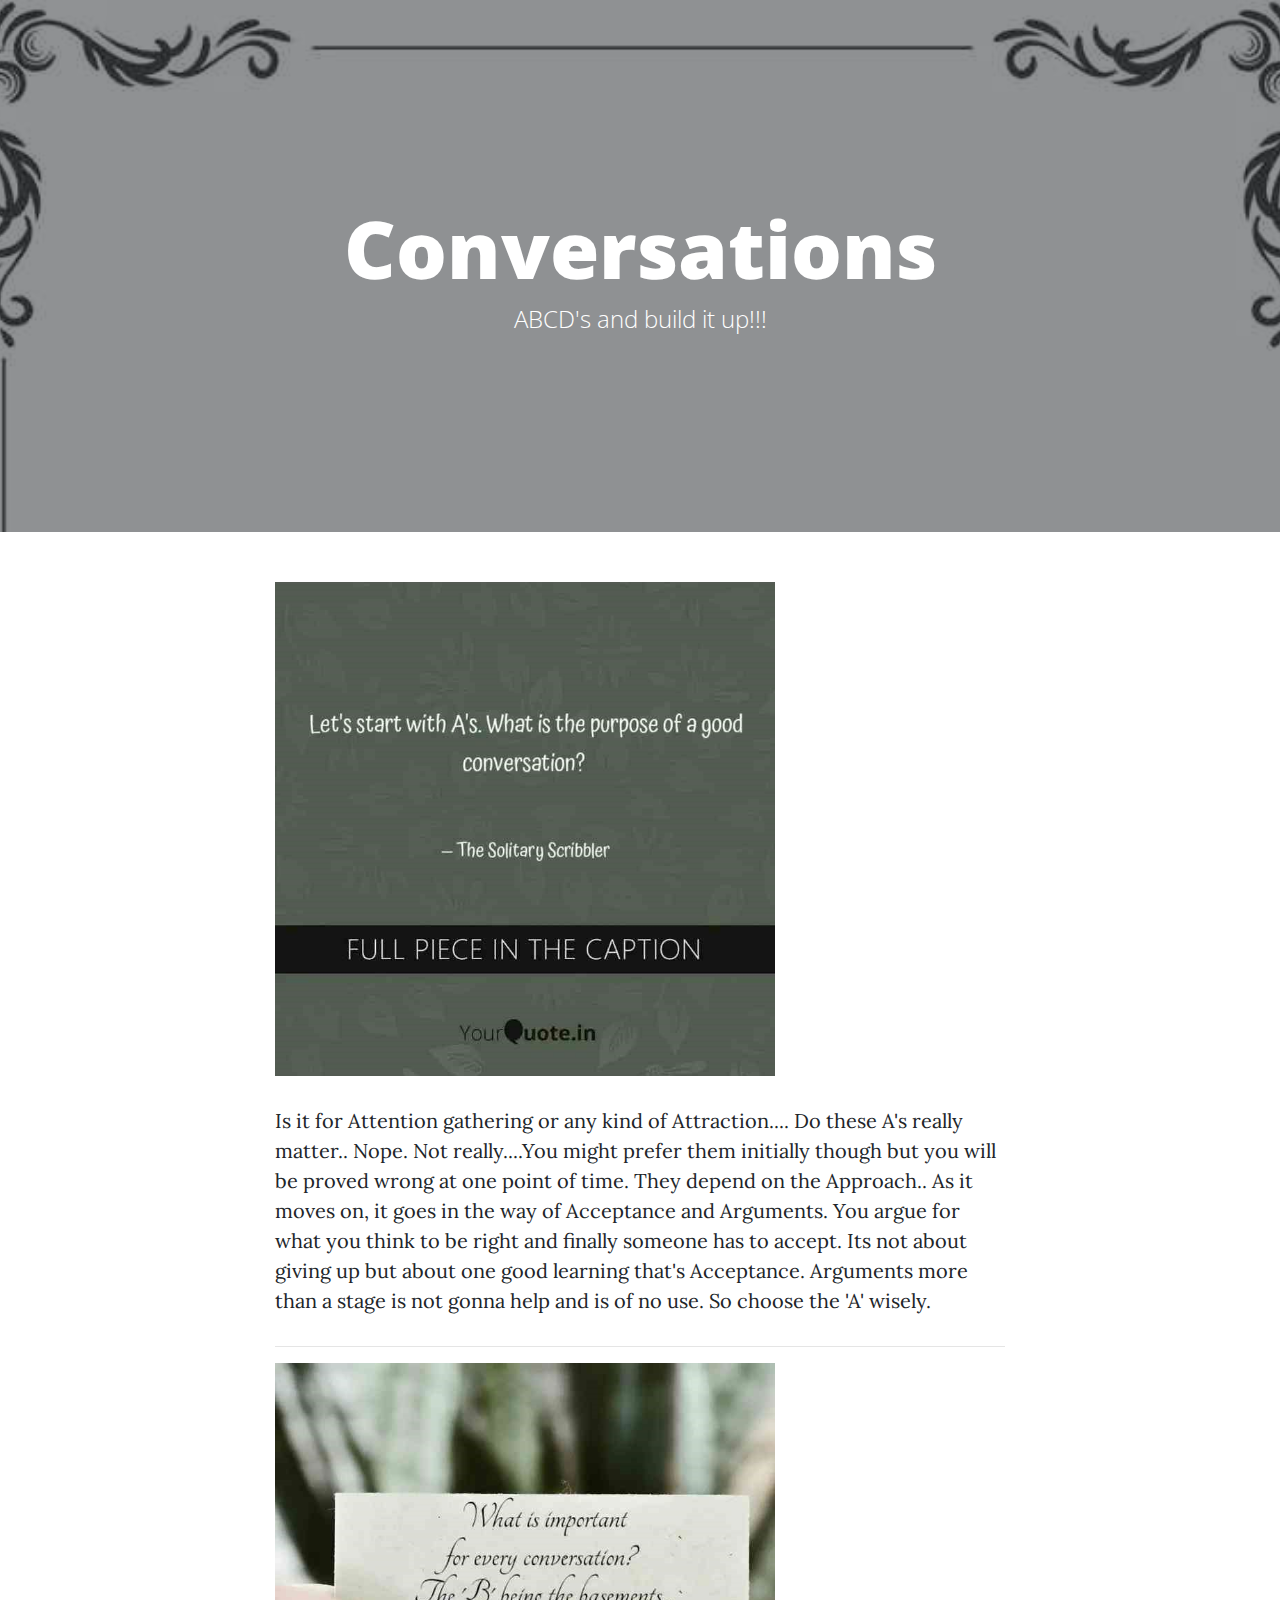
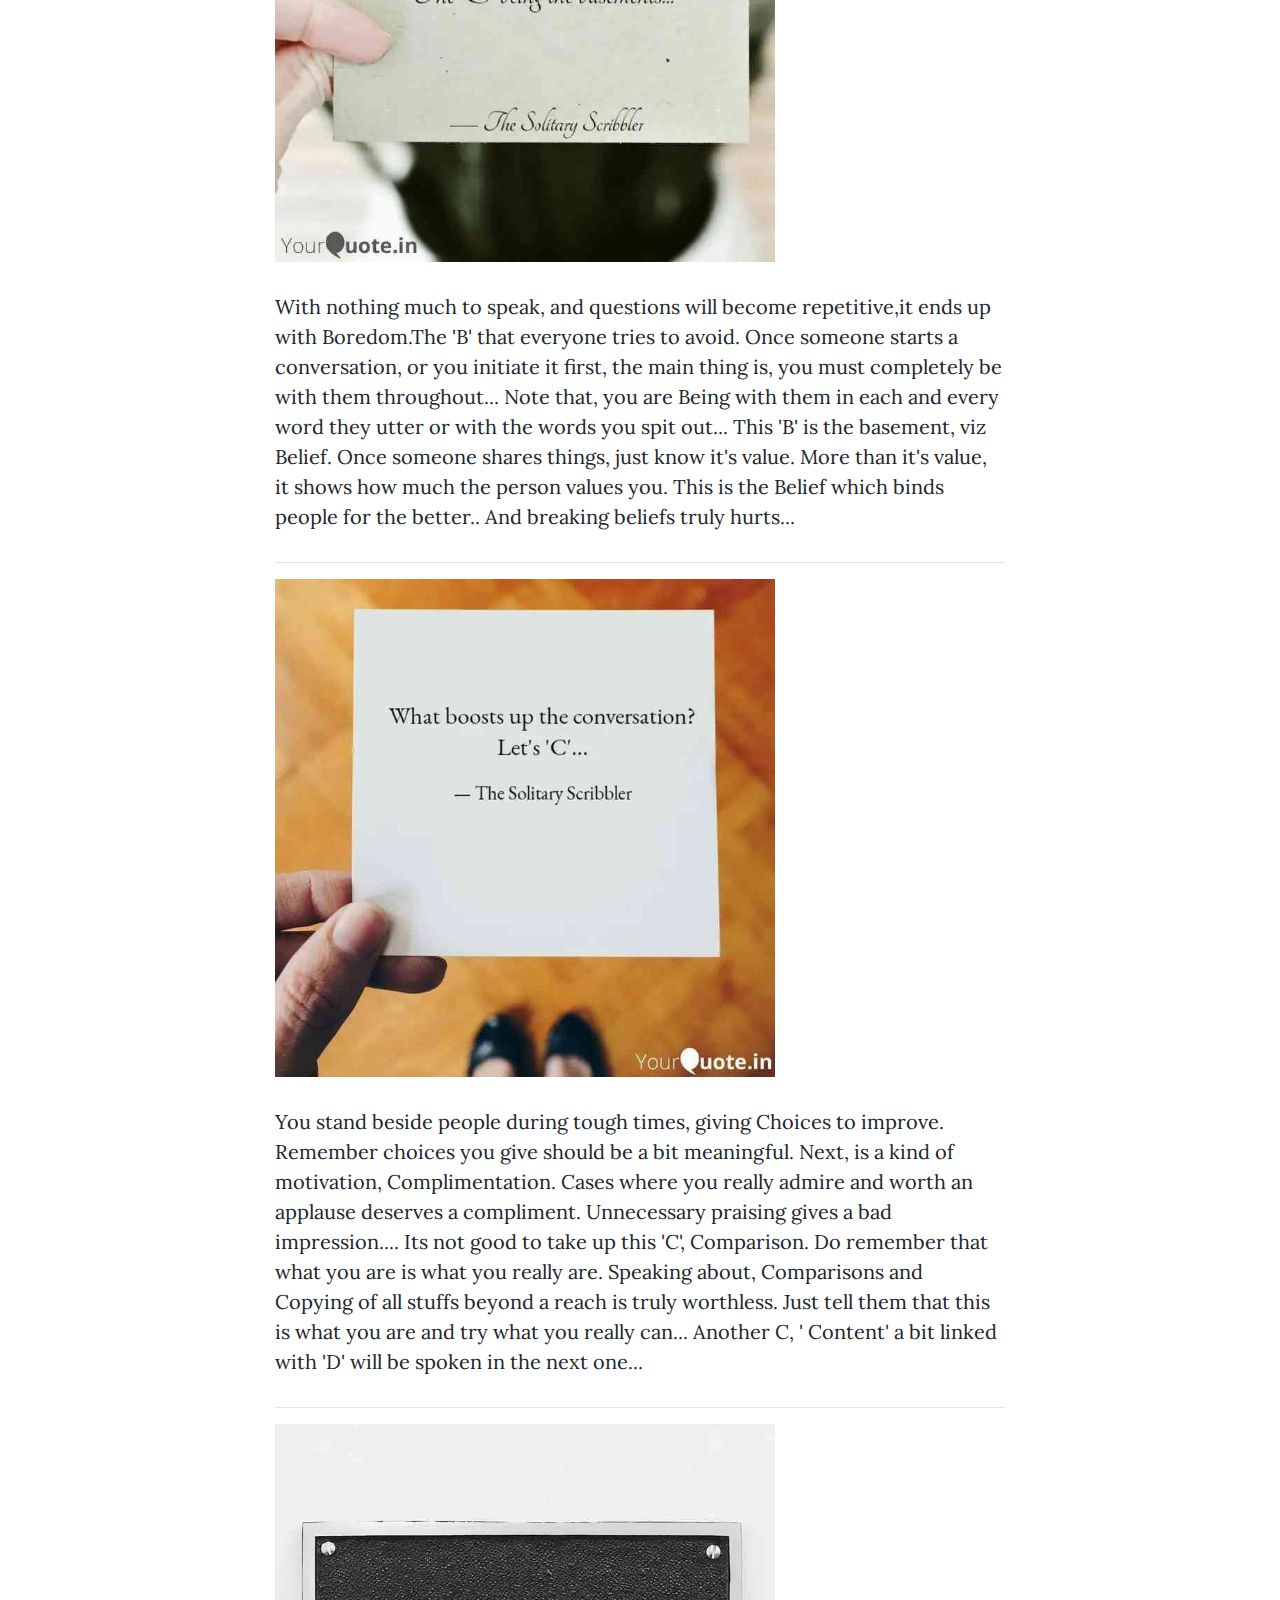
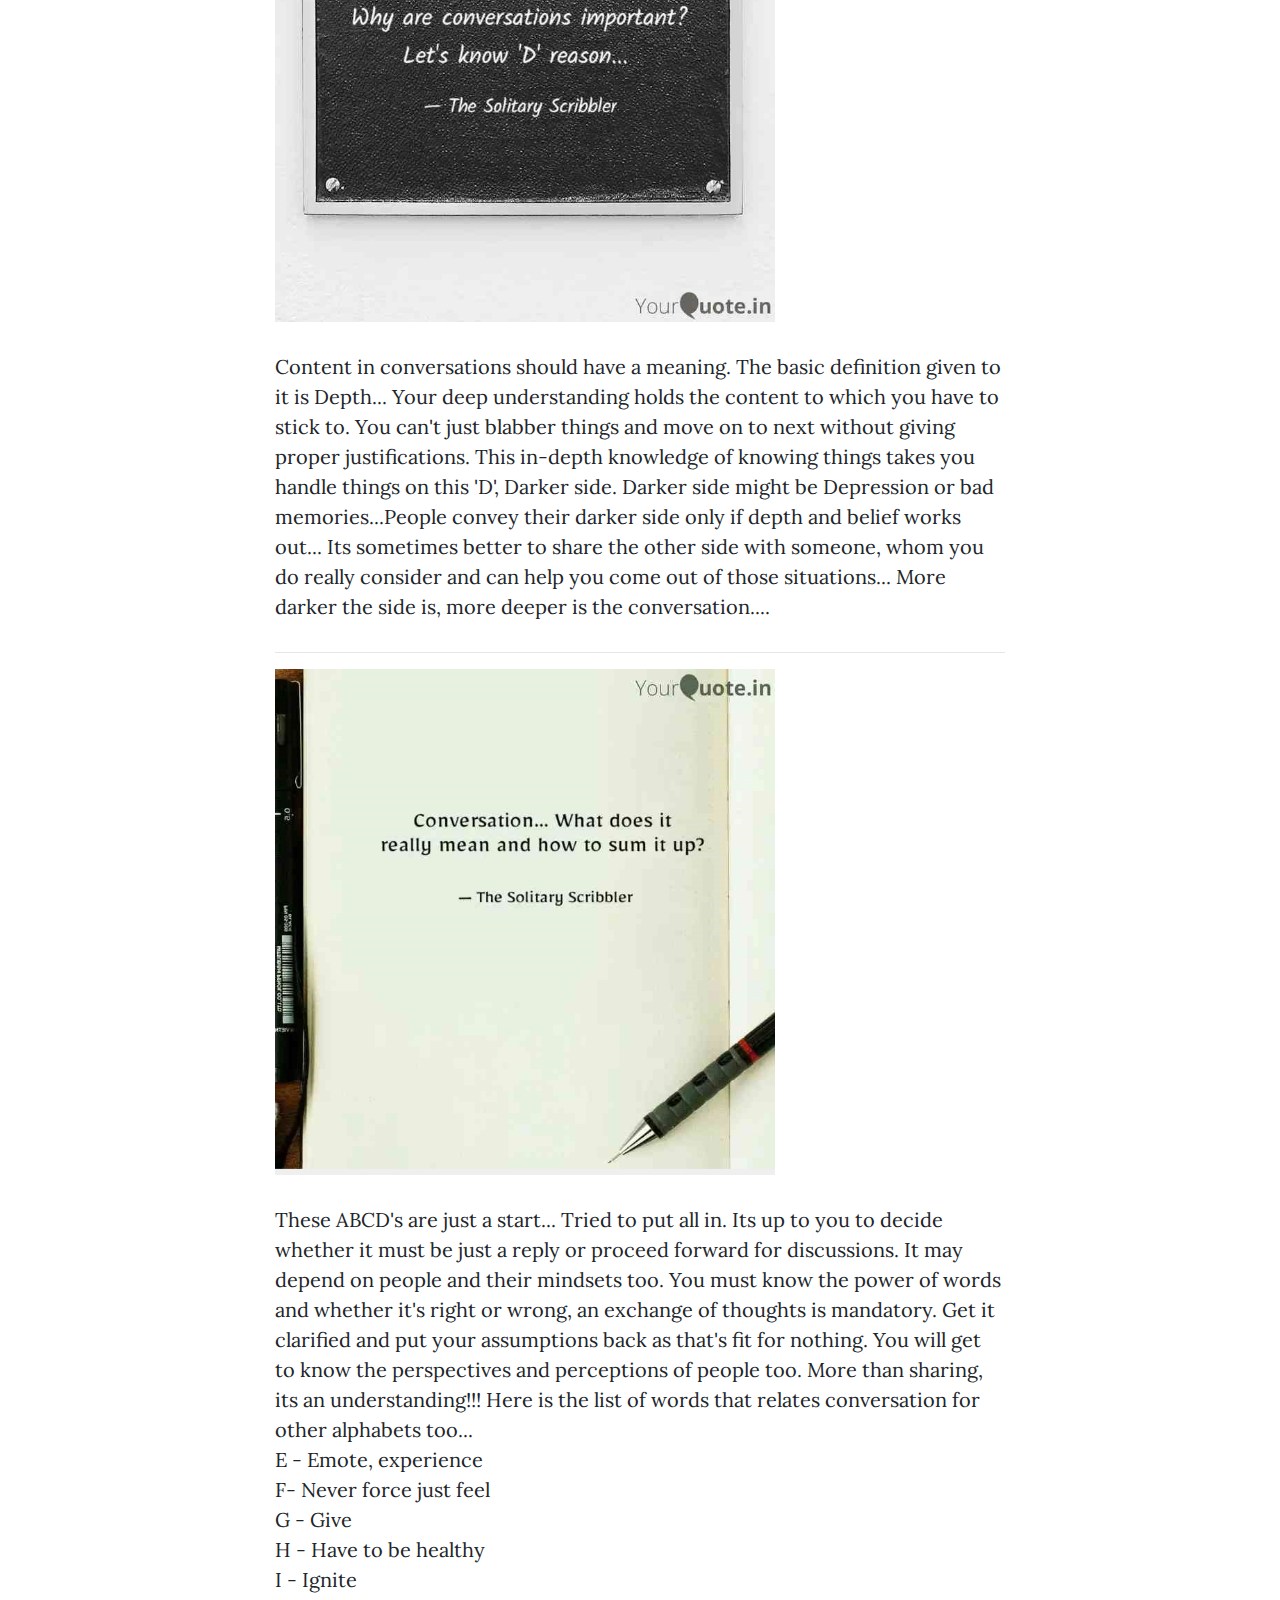
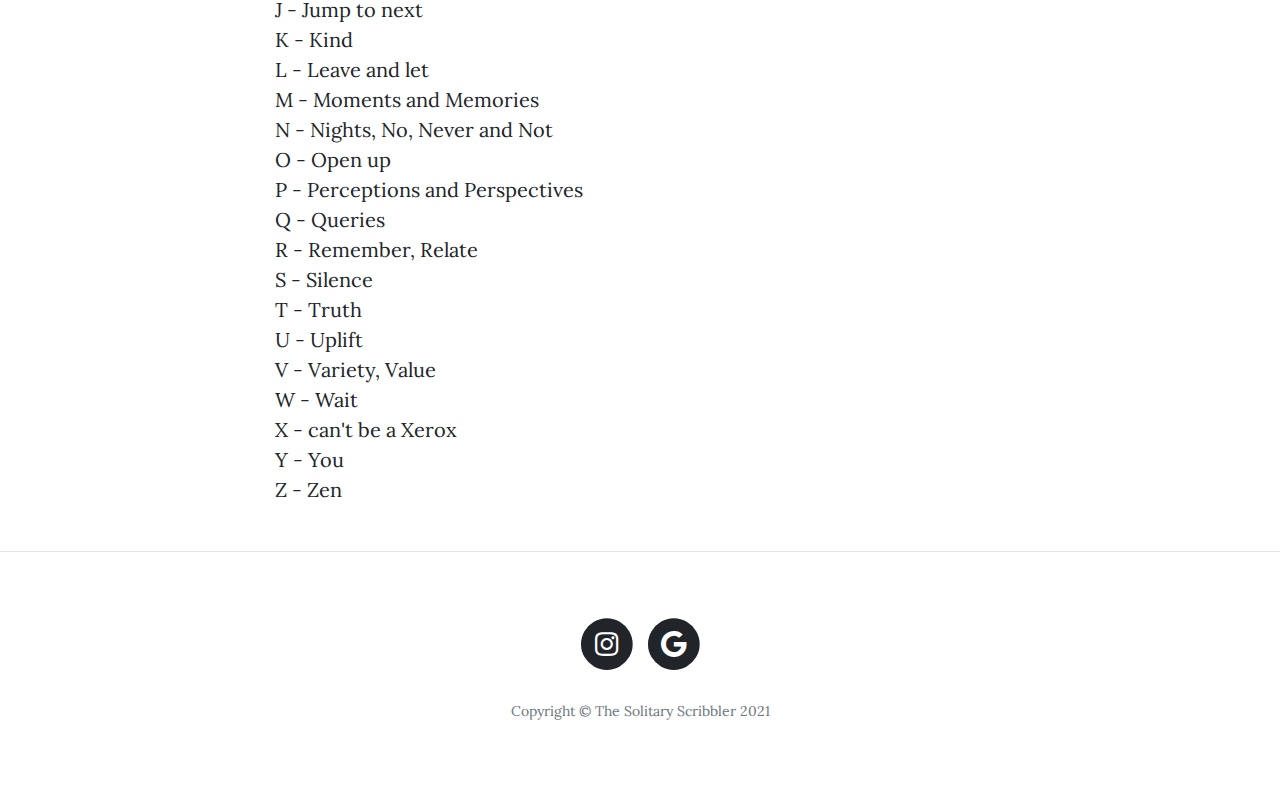
==== commit 2d2692f5: "Add files via upload" ====
--- a/conversations.html
+++ b/conversations.html
@@ -59,7 +59,7 @@
     </nav>
 -->
     <!-- Page Header -->
-    <header class="masthead" style="background-image: url('img/conversations/conversations.jpg')">
+    <header class="masthead" style="background-image: url('img/Conversations/conversations.jpg')">
       <div class="overlay"></div>
       <div class="container">
         <div class="row">
@@ -89,7 +89,7 @@
            <!--<p class="masthead"><!--Posted by
               <a href="#">Start Bootstrap</a>
               on September 24, 2018-->
-              <img src="img/conversations/let-s-start-s-what-purpose-good-conversation.jpg" alt="one" width="500" height="500" class="res">
+              <img src="img/Conversations/let-s-start-s-what-purpose-good-conversation.jpg" alt="one" width="500" height="500" class="res">
           </div>
           <p>
             Is it for Attention gathering or any kind of Attraction.... Do these A's really matter.. Nope. Not really....You might prefer them initially though but you will be proved wrong at one point of time. They depend on the Approach.. As it moves on, it goes in the way of Acceptance and Arguments. You argue for what you think to be right and finally someone has to accept. Its not about giving up but about one good learning that's Acceptance. Arguments more than a stage is not gonna help and is of no use. So choose the 'A' wisely. 
@@ -107,7 +107,7 @@
            <!-- <p class="post-meta">Posted by
               <a href="#">Start Bootstrap</a>
               on September 24, 2018</p>-->
-              <img src="img/conversations/what-important-every-conversation-b-being-basements.jpg" alt="one" width="500" height="500" class="res">
+              <img src="img/Conversations/what-important-every-conversation-b-being-basements.jpg" alt="one" width="500" height="500" class="res">
           </div>
           <p>
             With nothing much to speak, and questions will become repetitive,it ends up with Boredom.The 'B' that everyone tries to avoid. Once someone starts a conversation, or you initiate it first, the main thing is, you must completely be with them throughout... Note that, you are Being with them in each and every word they utter or with the words you spit out... This 'B' is the basement, viz Belief. Once someone shares things, just know it's value. More than it's value, it shows how much the person values you. This is the Belief which binds people for the better.. And breaking beliefs truly hurts... 
@@ -125,7 +125,7 @@
            <!-- <p class="post-meta">Posted by
               <a href="#">Start Bootstrap</a>
               on September 24, 2018</p>-->
-              <img src="img/conversations/what-boosts-up-conversation-let-s-c.jpg" alt="one" class="res" width="500" height="500">
+              <img src="img/Conversations/what-boosts-up-conversation-let-s-c.jpg" alt="one" class="res" width="500" height="500">
           </div>
           <p>
             You stand beside people during tough times, giving Choices to improve. Remember choices you give should be a bit meaningful. Next, is a kind of motivation, Complimentation. Cases where you really admire and worth an applause deserves a compliment. Unnecessary praising gives a bad impression.... Its not good to take up this 'C', Comparison. Do remember that what you are is what you really are. Speaking about, Comparisons and Copying of all stuffs beyond a reach is truly worthless. Just tell them that this is what you are and try what you really can... Another C, ' Content' a bit linked with 'D' will be spoken in the next one...
@@ -143,7 +143,7 @@
            <!-- <p class="post-meta">Posted by
               <a href="#">Start Bootstrap</a>
               on September 24, 2018</p>-->
-              <img src="img/conversations/why-conversations-important-let-s-know-d-reason.jpg" alt="one" class="res" width="500" height="500">
+              <img src="img/Conversations/why-conversations-important-let-s-know-d-reason.jpg" alt="one" class="res" width="500" height="500">
           </div>
           <p>
             Content in conversations should have a meaning. The basic definition given to it is Depth... Your deep understanding holds the content to which you have to stick to. You can't just blabber things and move on to next without giving proper justifications. This in-depth knowledge of knowing things takes you handle things on this 'D', Darker side. Darker side might be Depression or bad memories...People convey their darker side only if depth and belief works out... Its sometimes better to share the other side with someone, whom you do really consider and can help you come out of those situations... More darker the side is, more deeper is the conversation....
@@ -161,7 +161,7 @@
            <!-- <p class="post-meta">Posted by
               <a href="#">Start Bootstrap</a>
               on September 24, 2018</p>-->
-              <img src="img/conversations/conversation-what-does-it-really-mean-how-sum-it-up.jpg" alt="one" class="res" width="500" height="500">
+              <img src="img/Conversations/conversation-what-does-it-really-mean-how-sum-it-up.jpg" alt="one" class="res" width="500" height="500">
           </div>
           <p>
             These ABCD's are just a start... Tried to put all in. Its up to you to decide whether it must be just a reply or proceed forward for discussions. It may depend on people and their mindsets too. You must know the power of words and whether it's right or wrong, an exchange of thoughts is mandatory. Get it clarified and put your assumptions back as that's fit for nothing. You will get to know the perspectives and perceptions of people too. More than sharing, its an understanding!!! Here is the list of words that relates conversation for other alphabets too...<br>
@@ -270,7 +270,7 @@
                 </a>
               </li>
             </ul>
-            <p class="copyright text-muted">Copyright &copy; The Solitary Scribbler 2019</p>
+            <p class="copyright text-muted">Copyright &copy; The Solitary Scribbler 2021</p>
           </div>
         </div>
       </div>
